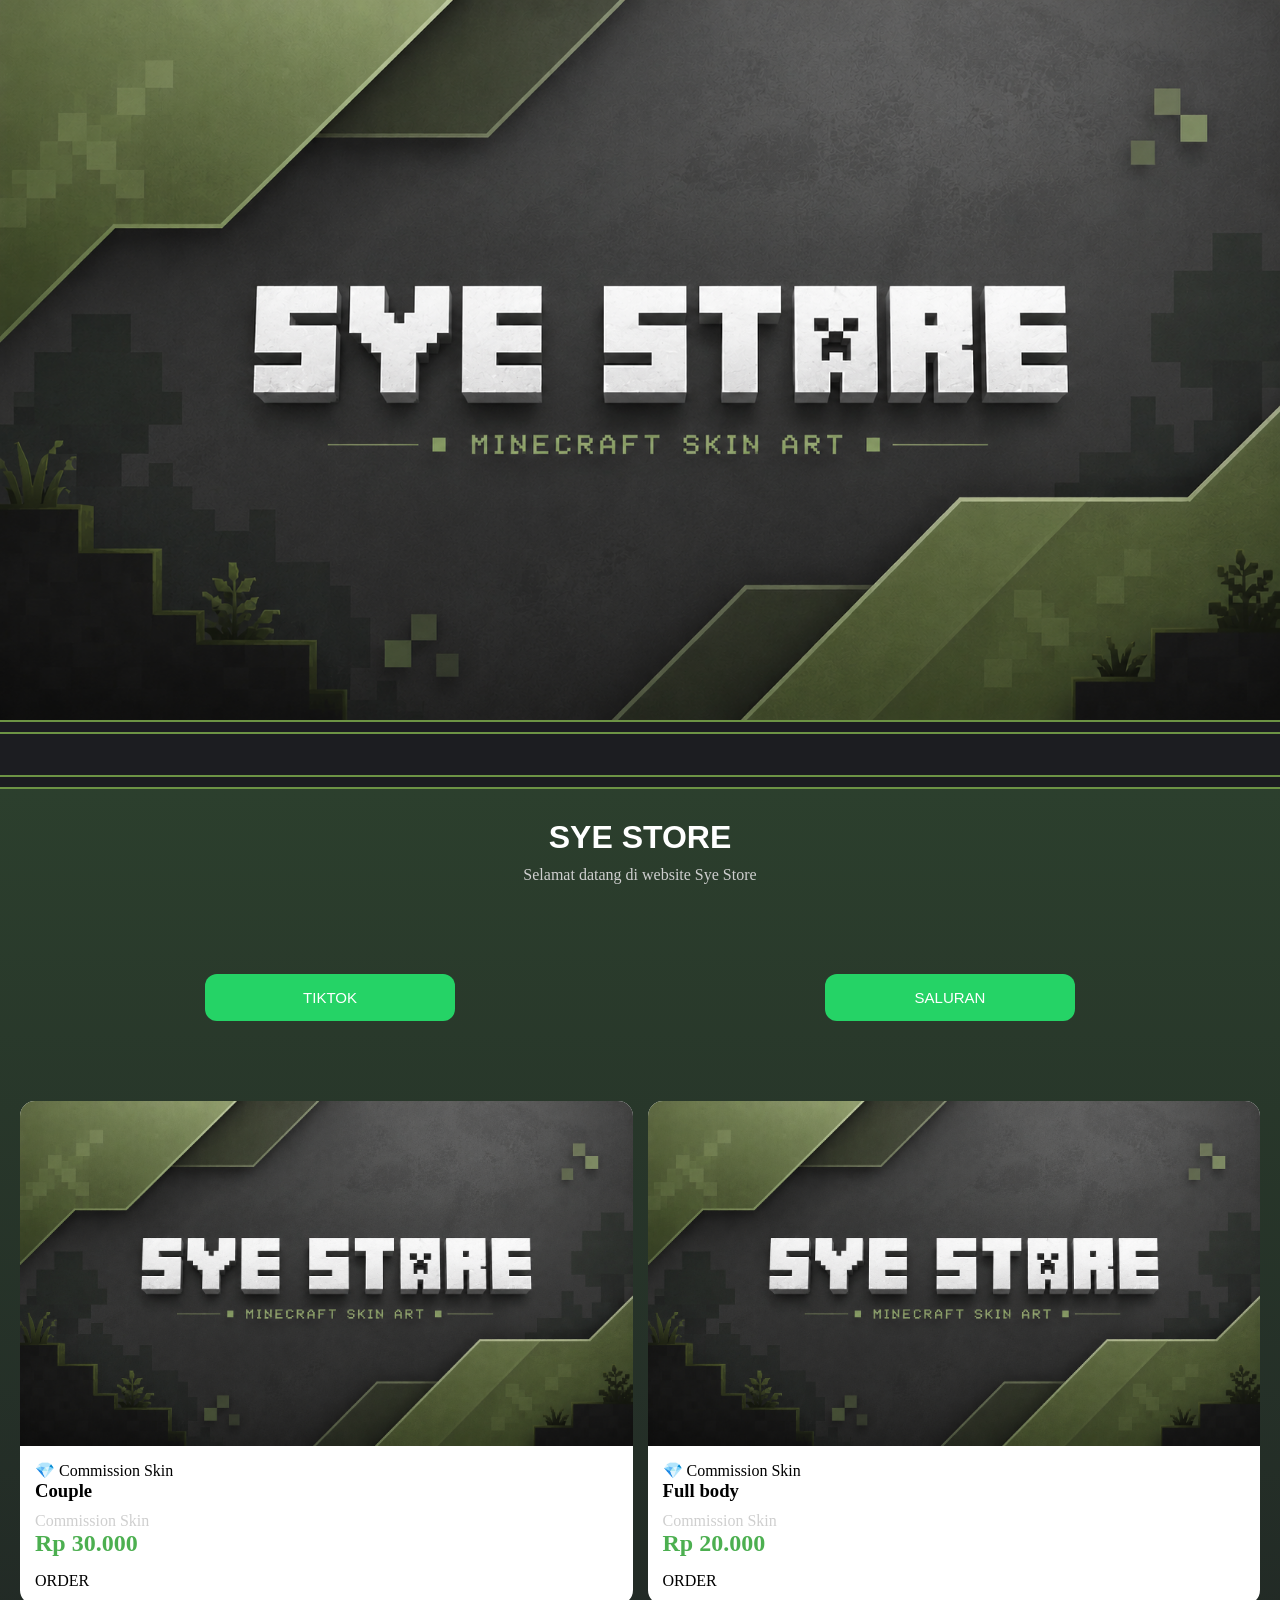
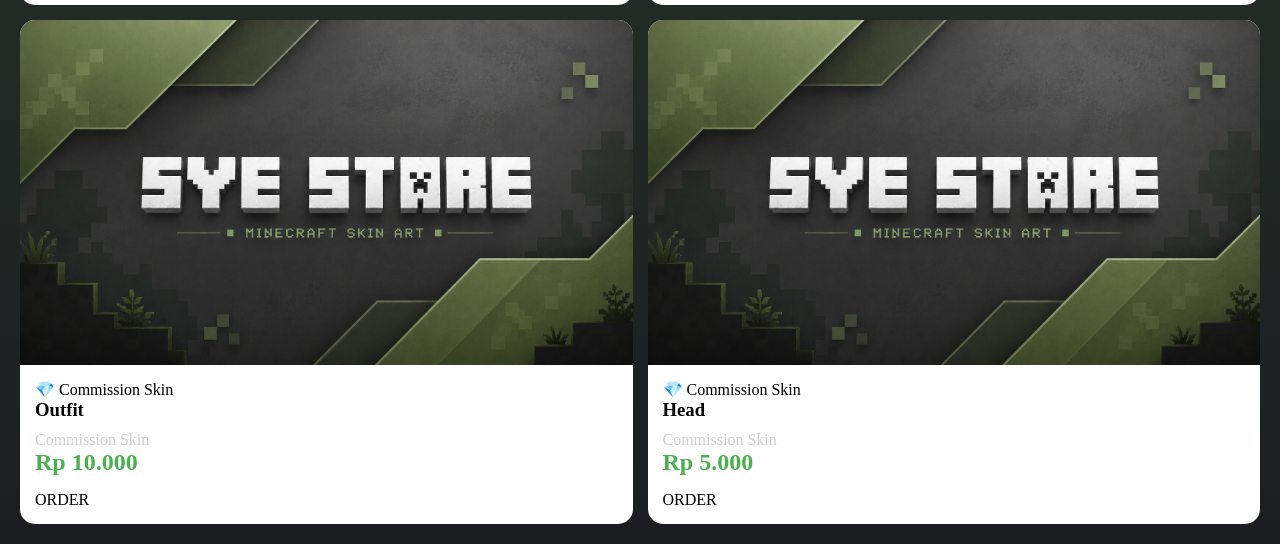
==== index.html @ 31f6d9e1 "Update index.html" ====
<!DOCTYPE html>
<html lang="id">
<head>
    <meta charset="UTF-8">
    <meta name="viewport" content="width=device-width, initial-scale=1.0">
    <title>Sye Store</title>
  <link rel="stylesheet" href="https://fonts.cdnfonts.com/css/minecraftia">
  <link rel="stylesheet" href="https://cdnjs.cloudflare.com/ajax/libs/font-awesome/6.7.2/css/all.min.css">
    <link rel="stylesheet" href="style.css">
</head>

<body>
<img src="banner.png" alt="Banner Sye Store" class="banner">
    <div class="marquee">
    <div class="marquee">
    <span>SYE STORE • MINECRAFT SKIN ART • OPEN ORDER • TERIMA KASIH SUDAH BERKUNJUNG </span>
    </div>
       
    </div>  
</div>

    <header>
        <h1>SYE STORE</h1>
        <p>Selamat datang di website Sye Store</p>
    </header>
   
    <div class="button-group">
    <a href="tiktok.com/@rew.id" class="saluran-btn">TIKTOK</a>
    <a href="https://whatsapp.com/channel/0029Vb8ksxm2ZjCfdJfJu93m" class="saluran-btn">SALURAN</a>
    </div>

    <main>
<div class="product-grid">

  <a href="https://wa.me/6285722552914?text=Halo%20Sye%20Store,%20saya%20ingin%20order%20skin%20couple" class="product-card">
    <img src="produk.png" alt="Couple">

    <div class="product-info">
      <span class="tag">💎 Commission Skin</span>

      <h3>Couple </h3>
      <p>Commission Skin</p>

      <div class="price">Rp 30.000</div>

      <div class="country">
        <span>ORDER</span>
      </div>
    </div>
  </a>

  <a href="https://wa.me/6285722552914?text=Halo%20Sye%20Store,%20saya%20ingin%20order%20skin%20full%20body" class="product-card">
    <img src="produk.png" alt="Full body">

    <div class="product-info">
      <span class="tag">💎 Commission Skin</span>

      <h3>Full body</h3>
      <p>Commission Skin</p>

      <div class="price">Rp 20.000</div>

      <div class="country">
        <span>ORDER</span></span>
      </div>
    </div>
  </a>
    <a href="https://wa.me/6285722552914?text=Halo%20Sye%20Store,%20saya%20ingin%20order%20skin%20outfit" class="product-card">
    <img src="produk.png" alt="Outfit">

    <div class="product-info">
      <span class="tag">💎 Commission Skin</span>

      <h3>Outfit </h3>
      <p>Commission Skin</p>

      <div class="price">Rp 10.000</div>

      <div class="country">
        <span>ORDER</span>
      </div>
    </div>
  </a>

  <a href="https://wa.me/6285722552914?text=Halo%20Sye%20Store,%20saya%20ingin%20order%20skin%20head" class="product-card">
    <img src="produk.png" alt="Head">

    <div class="product-info">
      <span class="tag">💎 Commission Skin</span>

      <h3>Head</h3>
      <p>Commission Skin</p>

      <div class="price">Rp 5.000</div>

      <div class="country">
        <span>ORDER</span></span>
      </div>
    </div>
    </a>

</div>
    </main>

    <script src="script.js"></script>

</body>
</html>
---- style.css ----
*{
    margin:0;
    padding:0;
    box-sizing:border-box;
}

body{
    margin: 0;
    padding: 0;
    background: linear-gradient(#355334, #1c1d21);
    color: white;
}

header{
    text-align: center;
    padding: 30px 20px;
}

h1{
    margin: 0;
    font-family: 'Minecraftia', sans-serif;
    font-size: 32px;
}

p{
    margin-top: 10px;
    color: #cfcfcf;
}
.banner{
    width:100%;
    height:auto;
    display:block;
}
.marquee{
    width:100%;
    overflow:hidden;
    border-top:2px solid #6d9445;
    border-bottom:2px solid #6d9445;
    background:#1c1d21;
    padding:10px 0;
    white-space:nowrap;
}

.marquee p{
    display:inline-block;
    color:white;
    font-family:'Minecraftia', sans-serif;
    animation:jalan 12s linear infinite;
}

.marquee{
    width:100%;
    overflow:hidden;
    white-space:nowrap;
    border-top:2px solid #6d9445;
    border-bottom:2px solid #6d9445;
    background:#1c1d21;
    padding:10px 0;
}

.marquee span{
    display:inline-block;
    padding-left:100%;
    font-family:'Minecraftia', sans-serif;
    font-size:18px;
    color:#fff;
    animation:runningText 10s linear infinite;
}

@keyframes runningText{
    from{
        transform:translateX(0);
    }
    to{
        transform:translateX(-200%);
    }
}
.saluran-btn{
    display:flex;
    justify-content:center;
    align-items:center;
    teks-align:center;
    gap:10px;

    width:250px;
    margin:30px auto;
    padding:15px;

    background:#25D366;
    color:white;
    text-decoration:none;
    font-family:'Minecraftia', sans-serif;
    font-size:15px;

    border-radius:12px;
    transition:.3s;

} 

.saluran-btn:hover{
    background:#1ebe5d;
    transform:scale(1.05);
}
.button-group{
    display:flex;
    justify-content:space-between;
    align-items:center;
    margin:30px 20px;
}
.product-grid{
    display:grid;
    grid-template-columns:repeat(2,1fr);
    gap:15px;
    padding:20px;
}

.product-card{
    background:#fff;
    border-radius:15px;
    overflow:hidden;
    text-decoration:none;
    color:#000;
}

.product-card img{
    width:100%;
    display:block;
}

.product-info{
    padding:15px;
}

.price{
    color:#4caf50;
    font-size:24px;
    font-weight:bold;
}

.country{
    display:flex;
    justify-content:space-between;
    margin-top:15px;
}
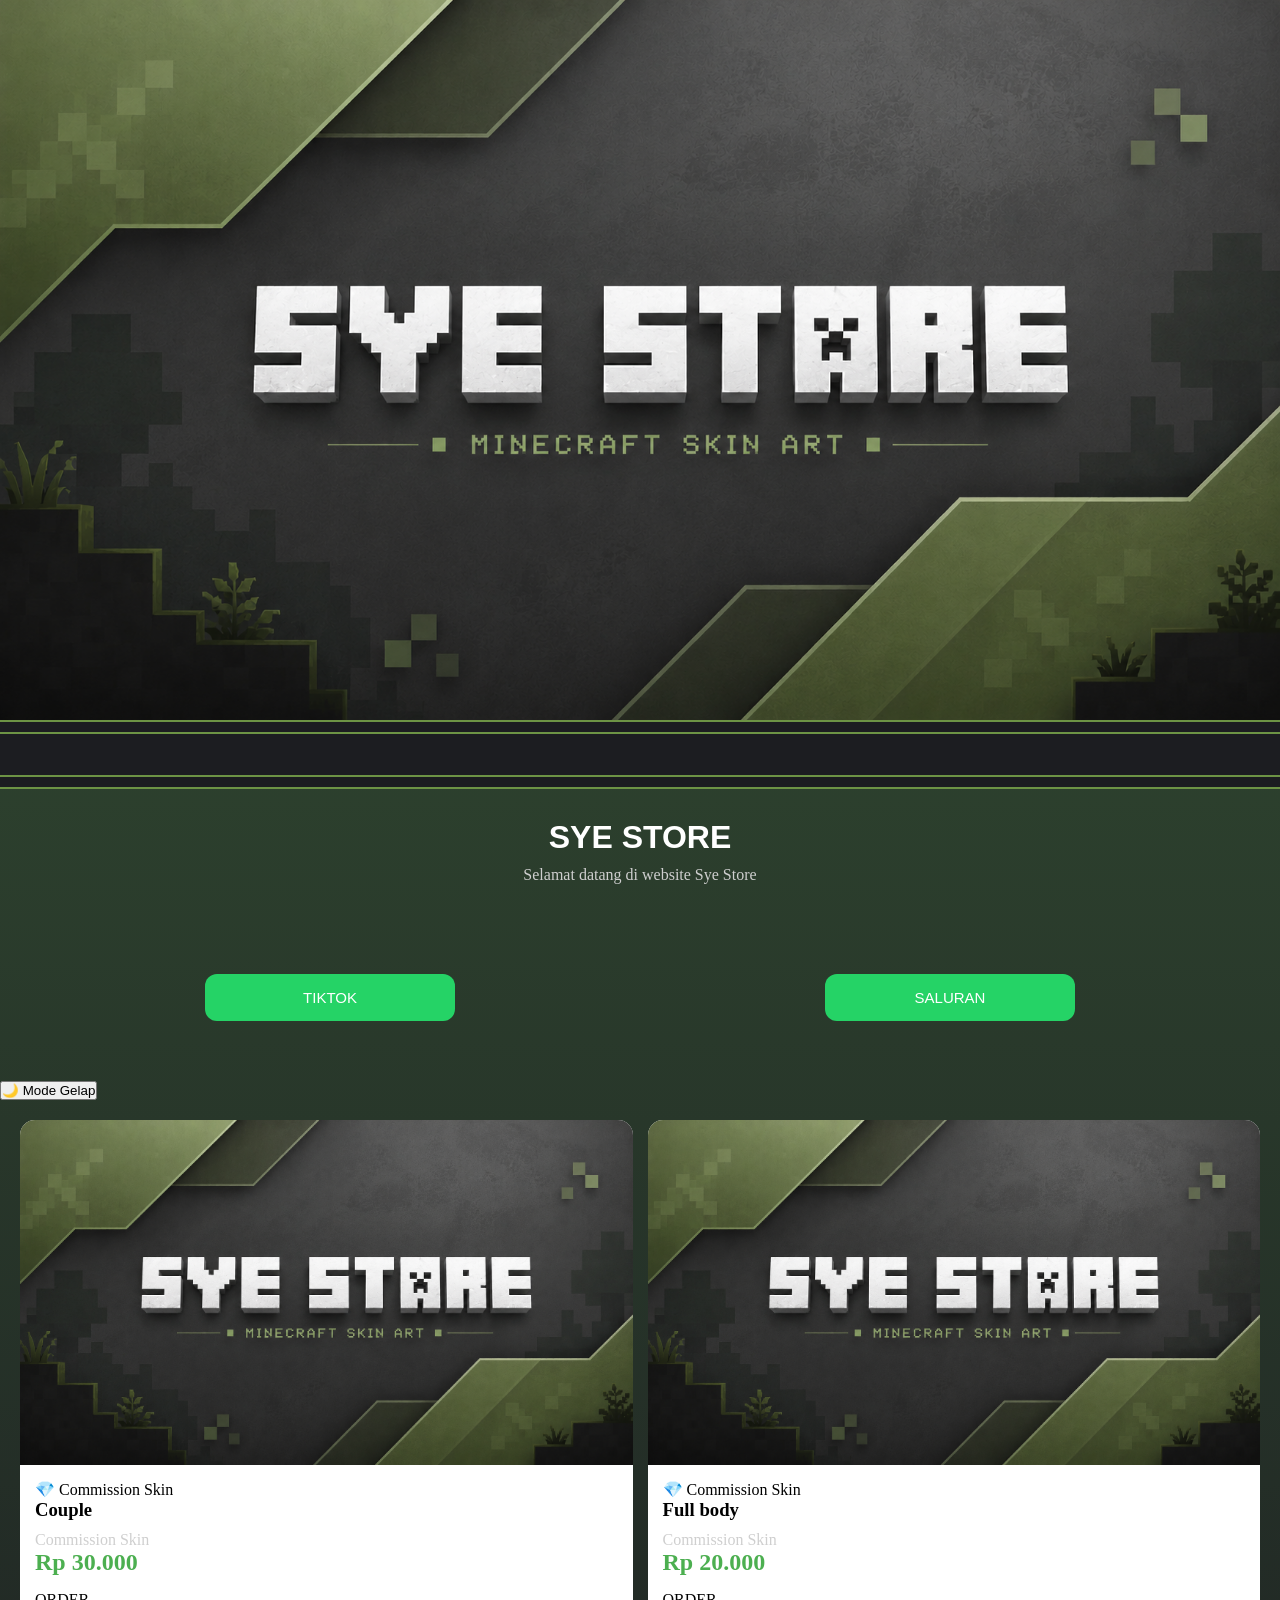
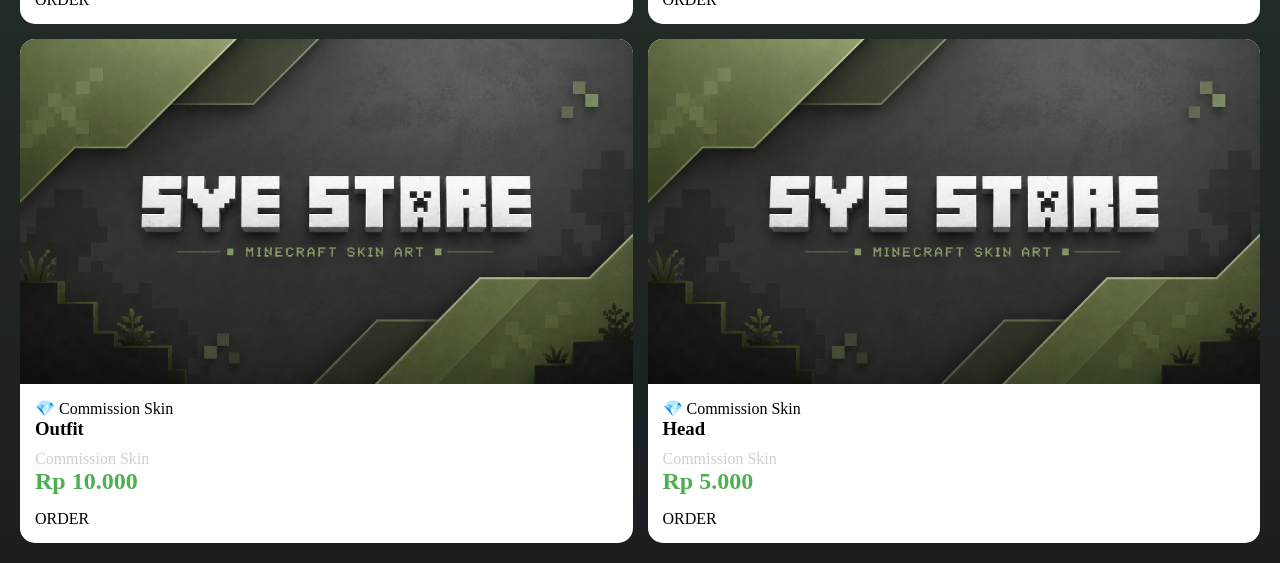
==== commit 07afe28b: "Update index.html" ====
--- a/index.html
+++ b/index.html
@@ -28,6 +28,7 @@
     <a href="tiktok.com/@rew.id" class="saluran-btn">TIKTOK</a>
     <a href="https://whatsapp.com/channel/0029Vb8ksxm2ZjCfdJfJu93m" class="saluran-btn">SALURAN</a>
     </div>
+    <button id="theme-toggle">🌙 Mode Gelap</button>
 
     <main>
 <div class="product-grid">
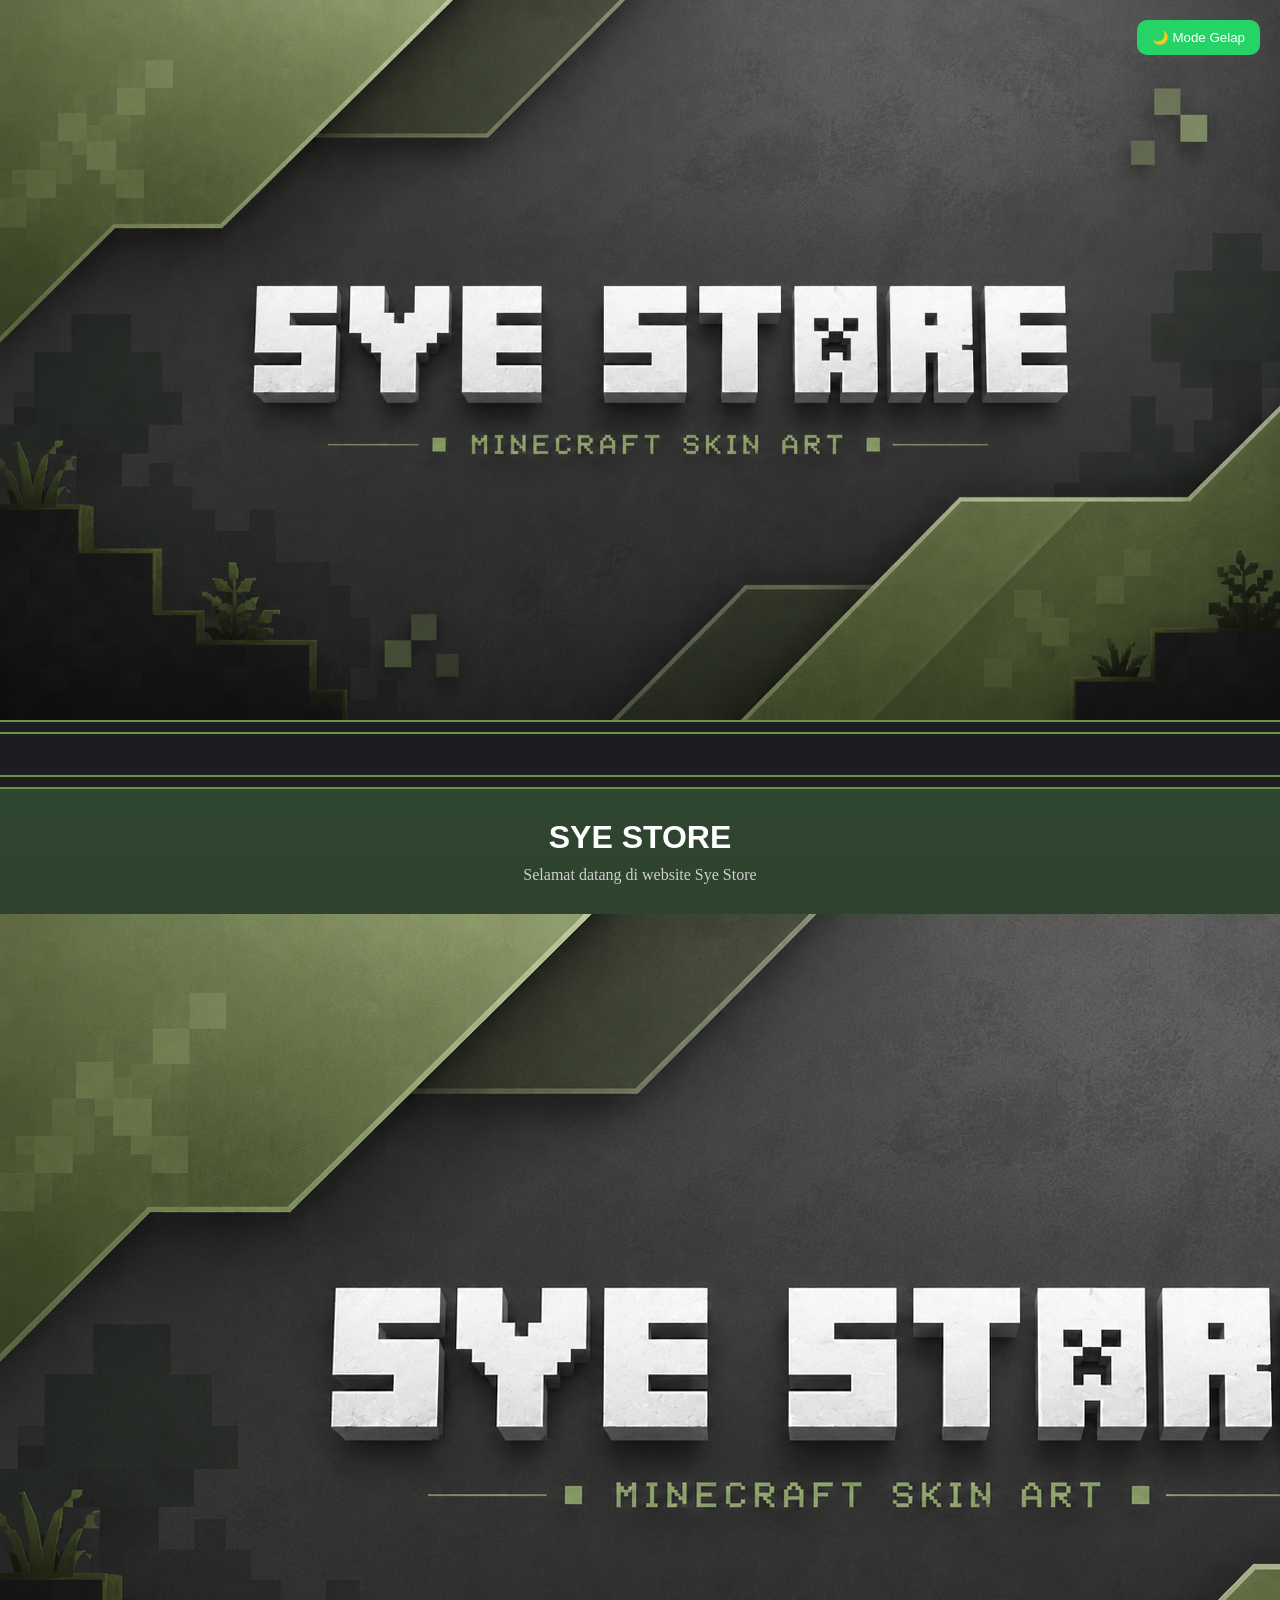
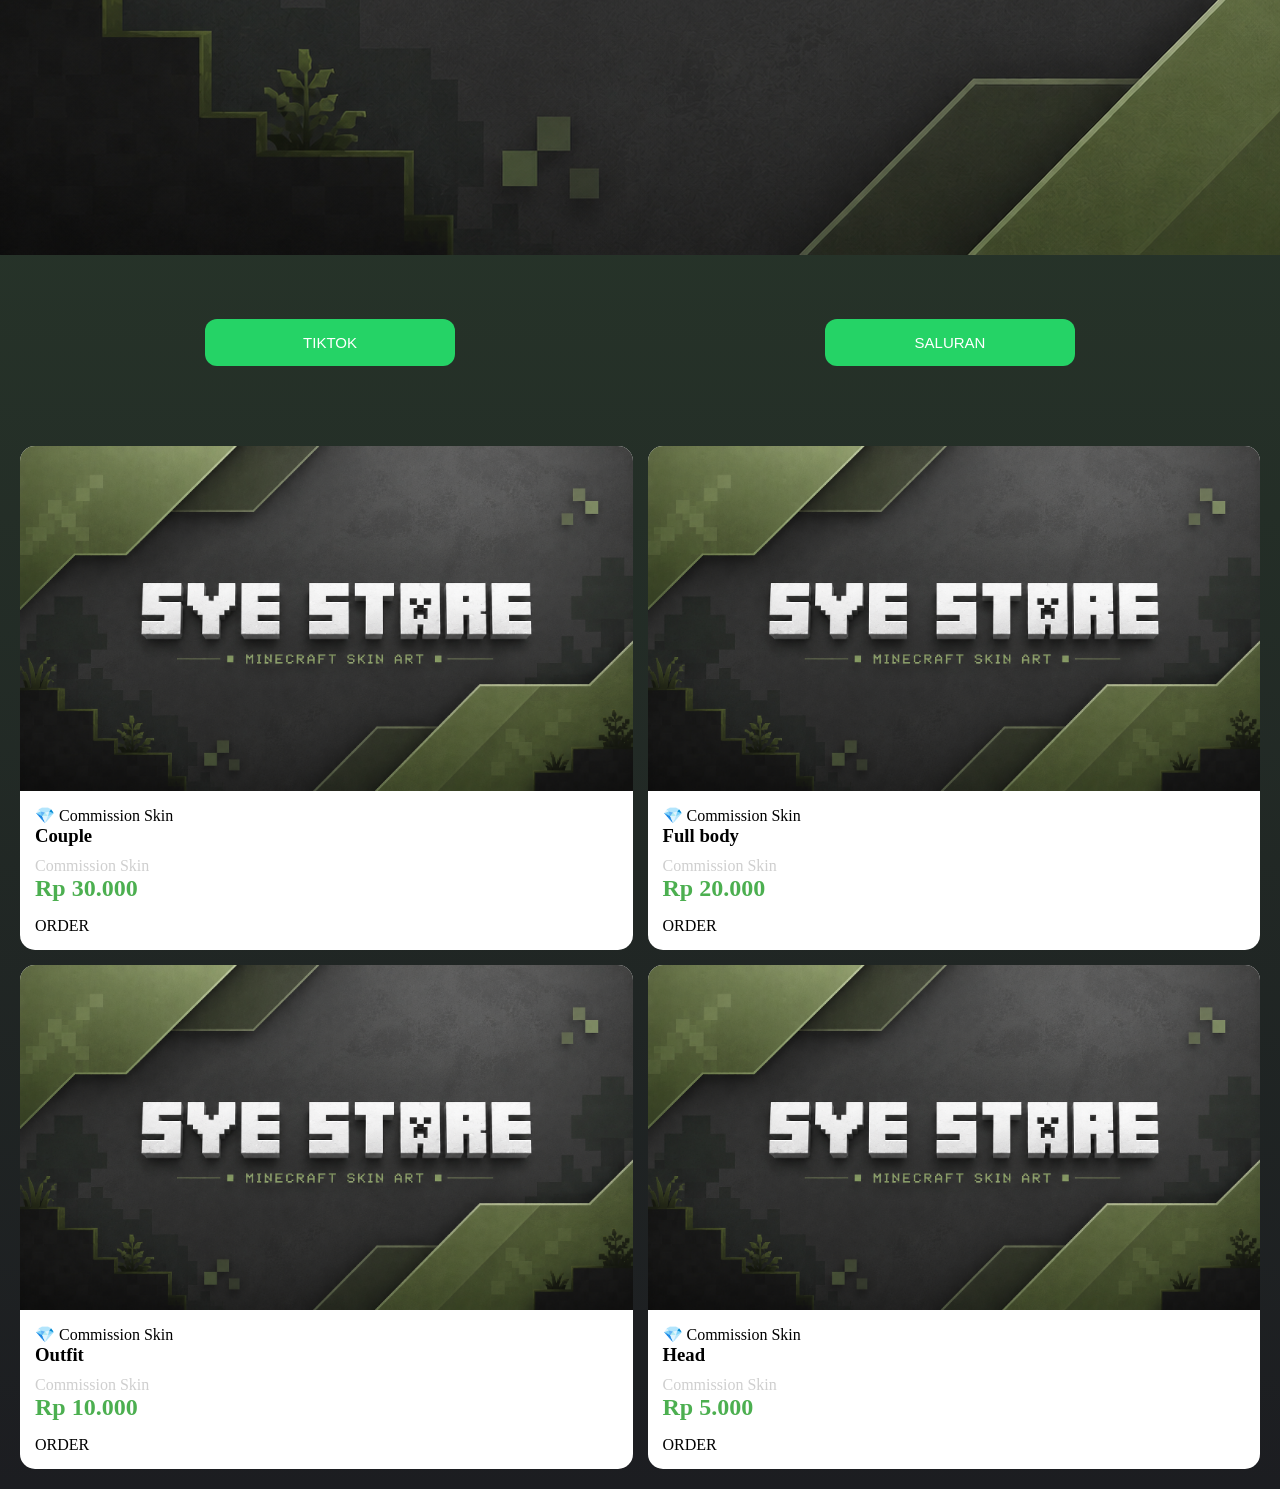
==== commit 5ebc522a: "Update index.html" ====
--- a/index.html
+++ b/index.html
@@ -23,6 +23,7 @@
         <h1>SYE STORE</h1>
         <p>Selamat datang di website Sye Store</p>
     </header>
+    <img src="profil.png" alt="Foto Profil" class="profile-img">
    
     <div class="button-group">
     <a href="tiktok.com/@rew.id" class="saluran-btn">TIKTOK</a>
--- a/style.css
+++ b/style.css
@@ -142,3 +142,28 @@
     justify-content:space-between;
     margin-top:15px;
 }
+#theme-toggle{
+    position:fixed;
+    top:20px;
+    right:20px;
+    padding:10px 15px;
+    border:none;
+    border-radius:10px;
+    background:#25D366;
+    color:white;
+    cursor:pointer;
+    z-index:999;
+}
+
+.light-mode{
+    background:#f5f5f5;
+    color:#222;
+}
+
+.light-mode .product-card{
+    background:white;
+}
+
+.light-mode header{
+    background:#f5f5f5;
+}
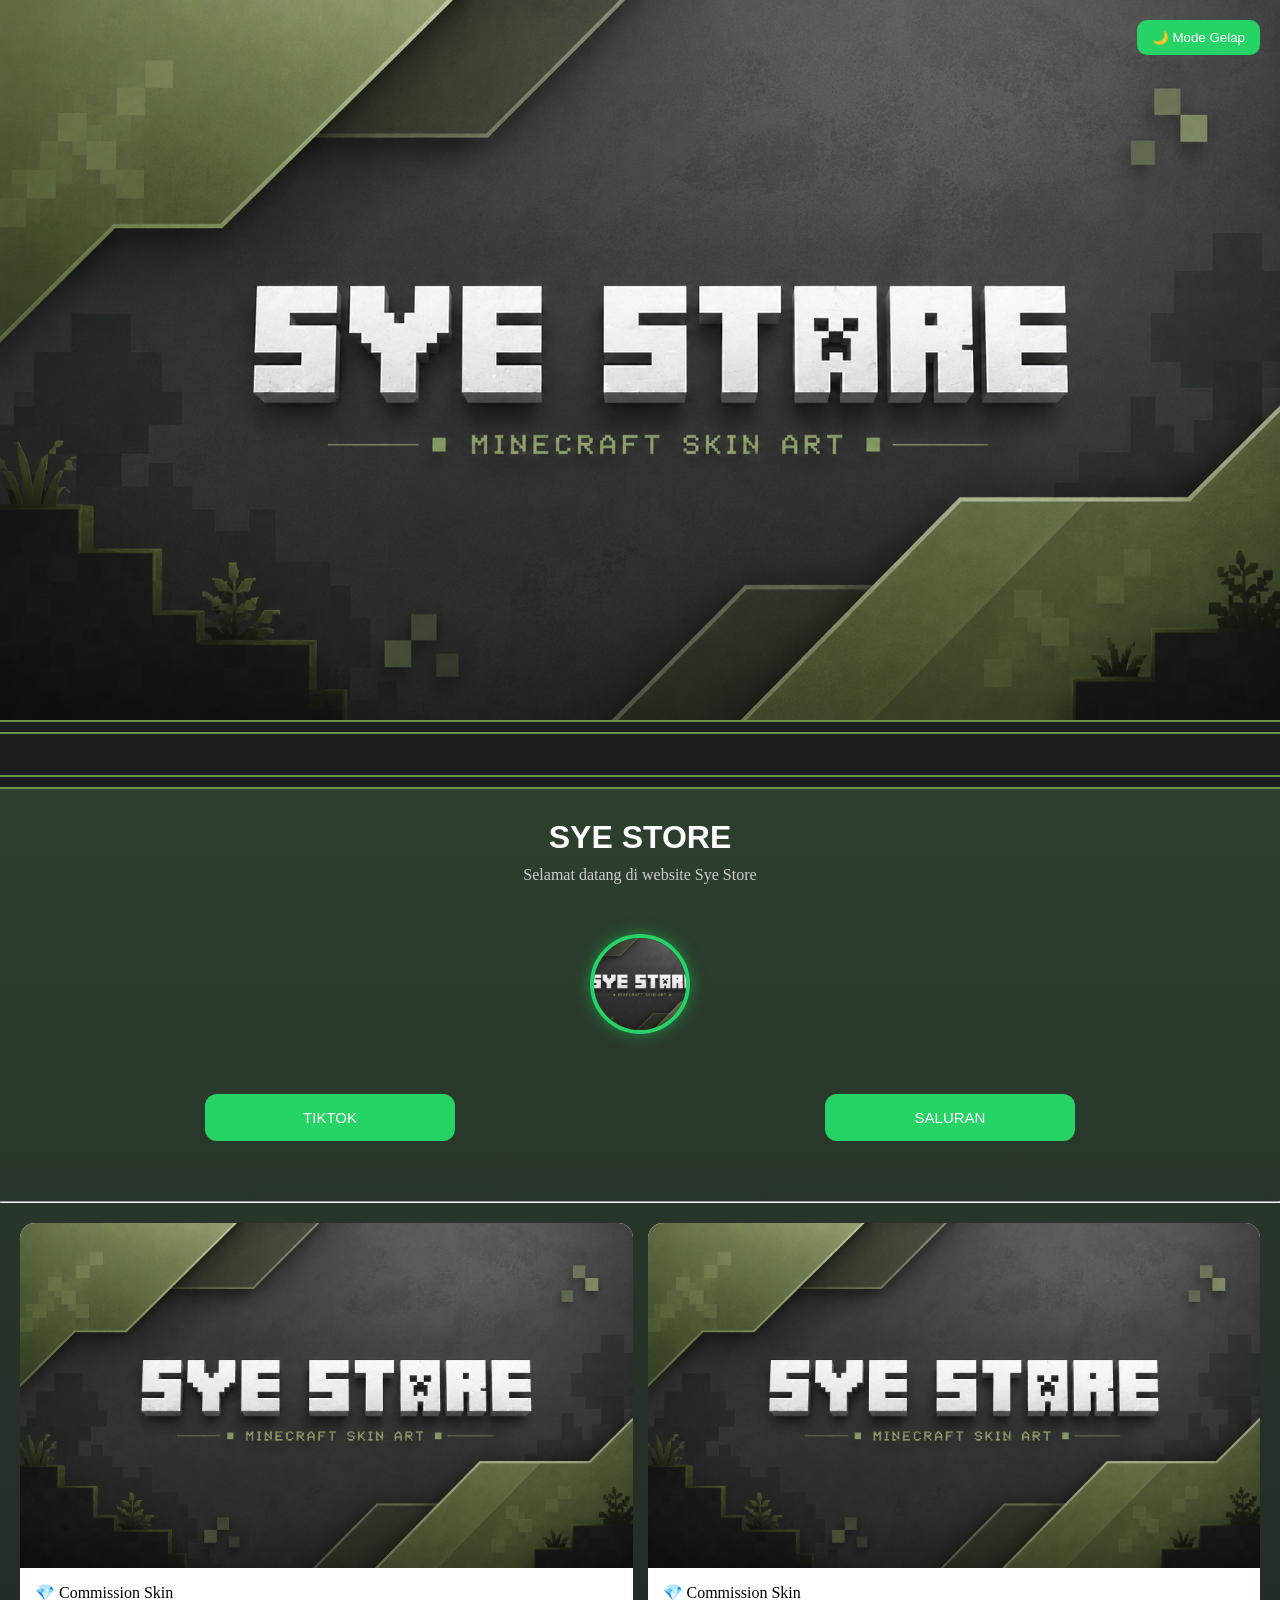
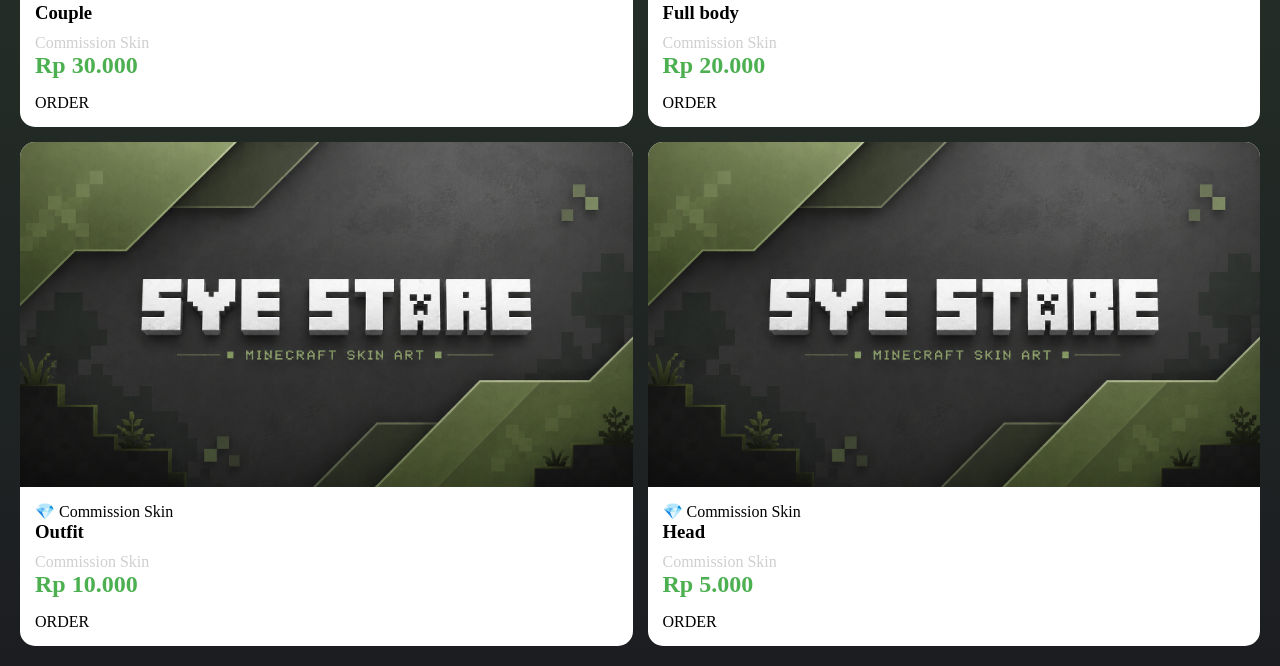
==== commit bf70093f: "Update index.html" ====
--- a/index.html
+++ b/index.html
@@ -29,6 +29,7 @@
     <a href="tiktok.com/@rew.id" class="saluran-btn">TIKTOK</a>
     <a href="https://whatsapp.com/channel/0029Vb8ksxm2ZjCfdJfJu93m" class="saluran-btn">SALURAN</a>
     </div>
+    <hr class="section-line">
     <button id="theme-toggle">🌙 Mode Gelap</button>
 
     <main>
--- a/style.css
+++ b/style.css
@@ -167,3 +167,13 @@
 .light-mode header{
     background:#f5f5f5;
 }
+.profile-img{
+    width:100px;
+    height:100px;
+    border-radius:50%;
+    object-fit:cover;
+    display:block;
+    margin:20px auto;
+    border:4px solid #25D366;
+    box-shadow:0 0 15px rgba(37,211,102,.5);
+}
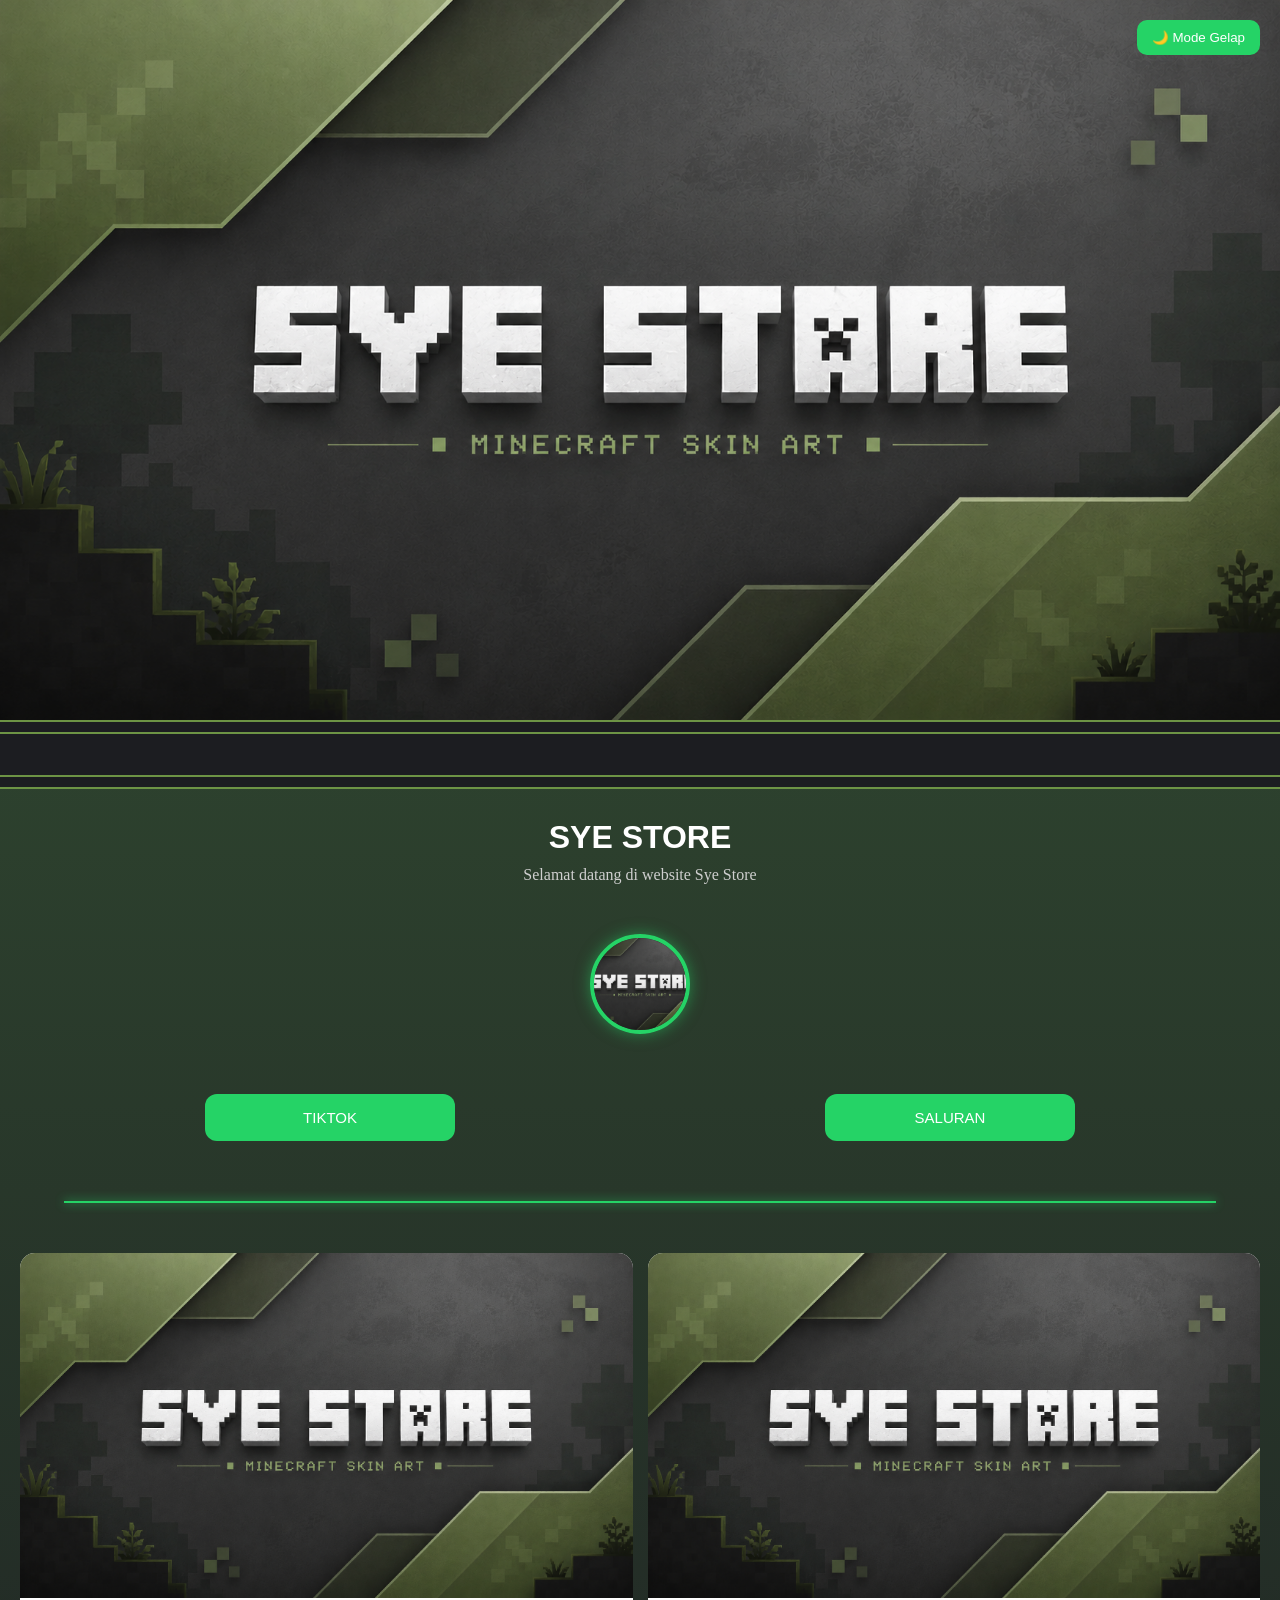
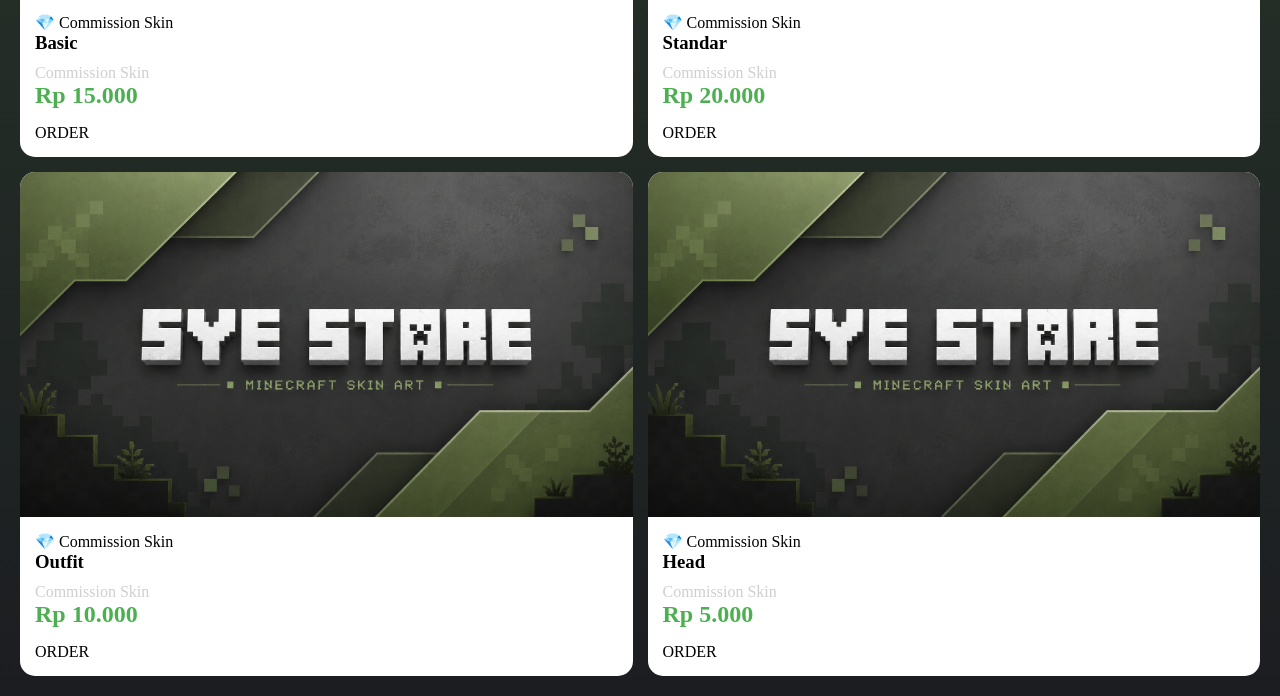
==== commit 0ceff374: "Update index.html" ====
--- a/index.html
+++ b/index.html
@@ -35,16 +35,16 @@
     <main>
 <div class="product-grid">
 
-  <a href="https://wa.me/6285722552914?text=Halo%20Sye%20Store,%20saya%20ingin%20order%20skin%20couple" class="product-card">
-    <img src="produk.png" alt="Couple">
+  <a href="https://wa.me/6285722552914?text=Halo%20Sye%20Store,%20saya%20ingin%20order%20skin%20basic" class="product-card">
+    <img src="produk.png" alt="Basic">
 
     <div class="product-info">
       <span class="tag">💎 Commission Skin</span>
 
-      <h3>Couple </h3>
+      <h3>Basic </h3>
       <p>Commission Skin</p>
 
-      <div class="price">Rp 30.000</div>
+      <div class="price">Rp 15.000</div>
 
       <div class="country">
         <span>ORDER</span>
@@ -52,13 +52,13 @@
     </div>
   </a>
 
-  <a href="https://wa.me/6285722552914?text=Halo%20Sye%20Store,%20saya%20ingin%20order%20skin%20full%20body" class="product-card">
-    <img src="produk.png" alt="Full body">
+  <a href="https://wa.me/6285722552914?text=Halo%20Sye%20Store,%20saya%20ingin%20order%20skin%20standar" class="product-card">
+    <img src="produk.png" alt="Standar">
 
     <div class="product-info">
       <span class="tag">💎 Commission Skin</span>
 
-      <h3>Full body</h3>
+      <h3>Standar</h3>
       <p>Commission Skin</p>
 
       <div class="price">Rp 20.000</div>
--- a/style.css
+++ b/style.css
@@ -177,3 +177,11 @@
     border:4px solid #25D366;
     box-shadow:0 0 15px rgba(37,211,102,.5);
 }
+.section-line{
+    width:90%;
+    height:2px;
+    border:none;
+    background:#25D366;
+    margin:30px auto;
+    box-shadow:0 0 10px #25D366;
+}
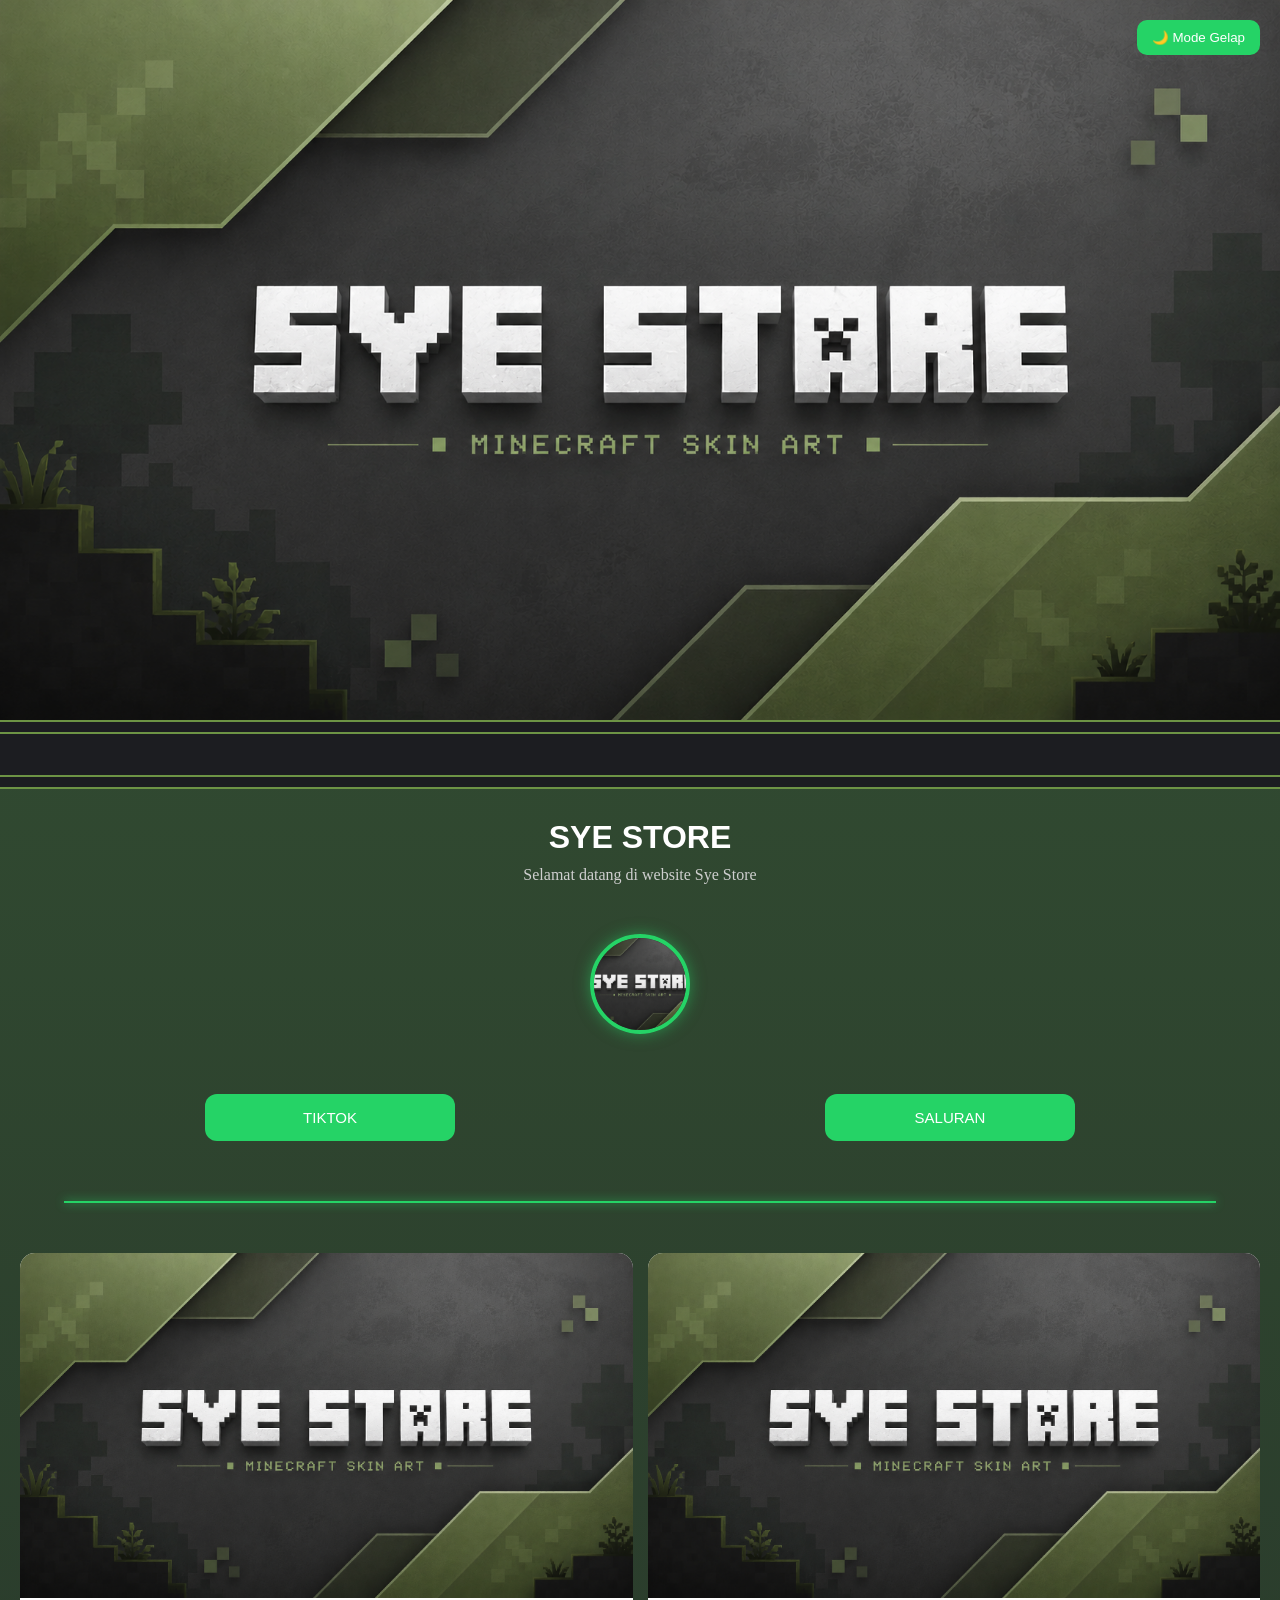
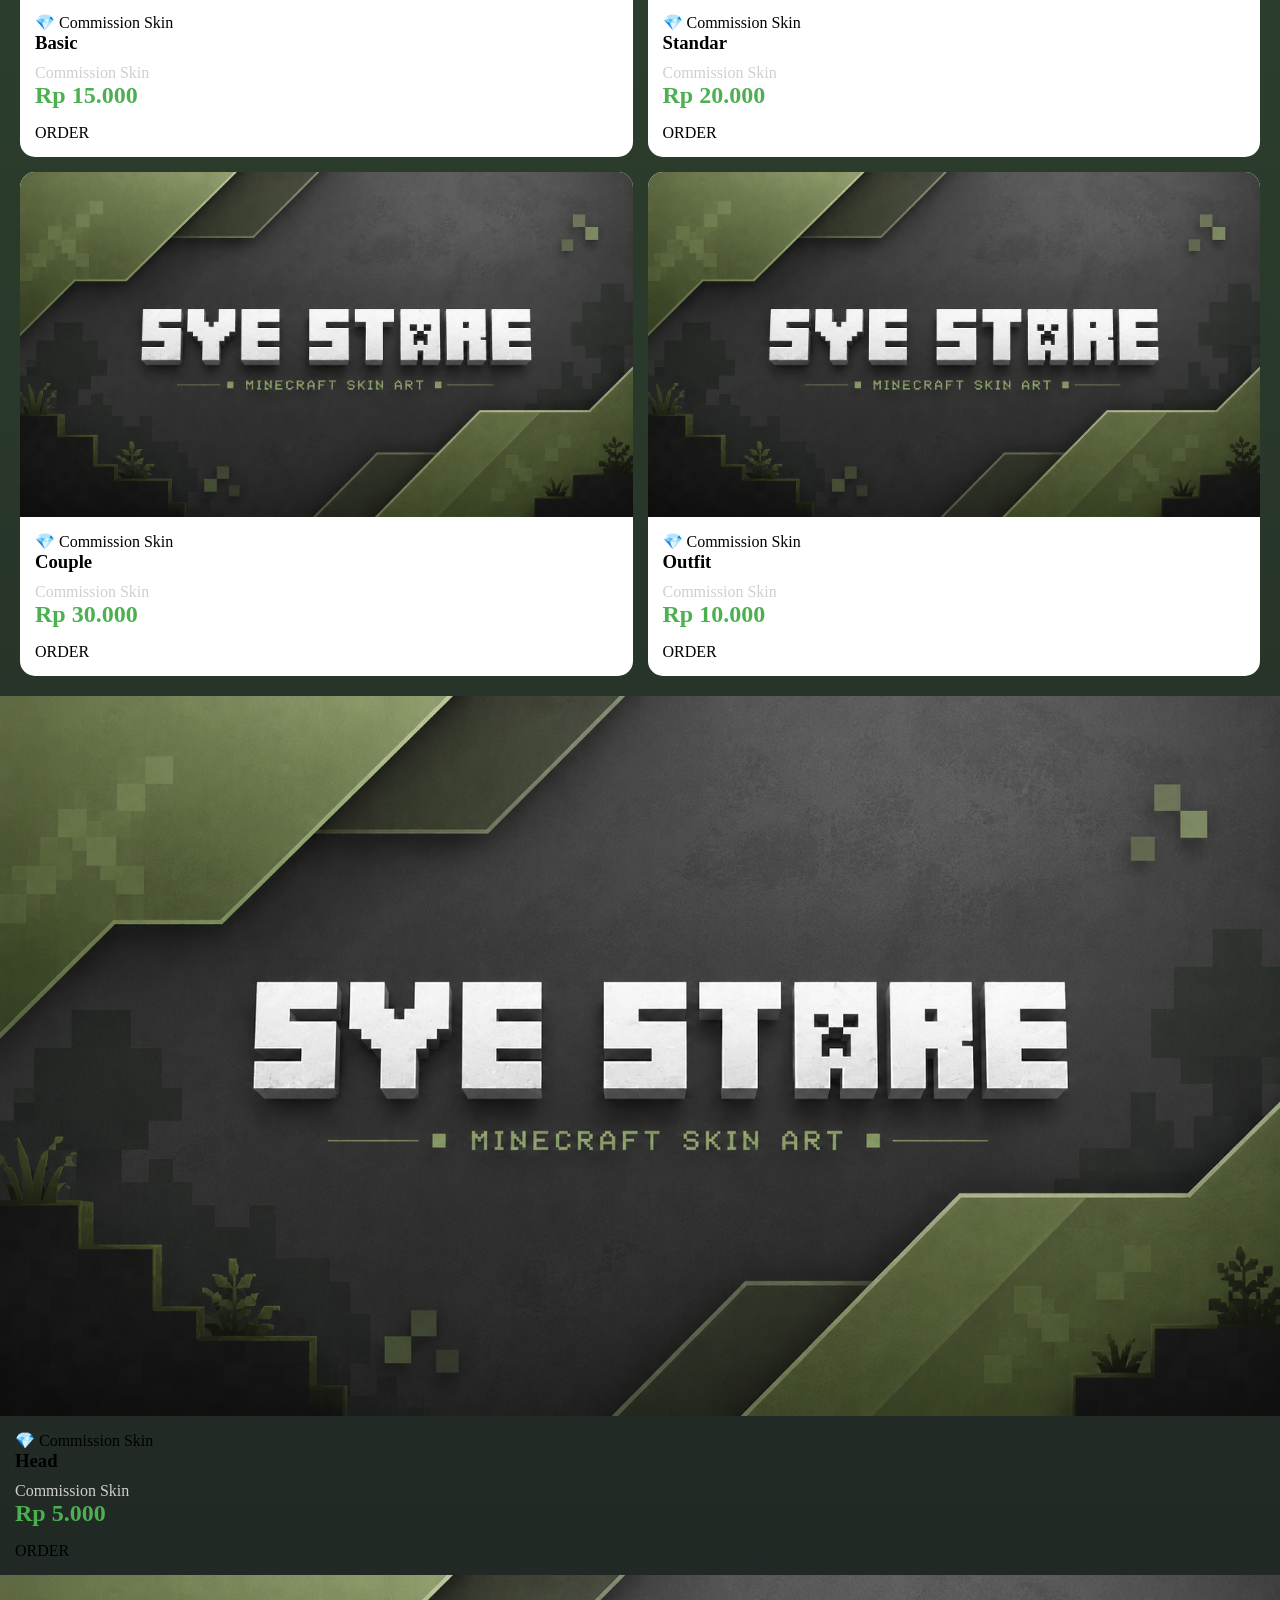
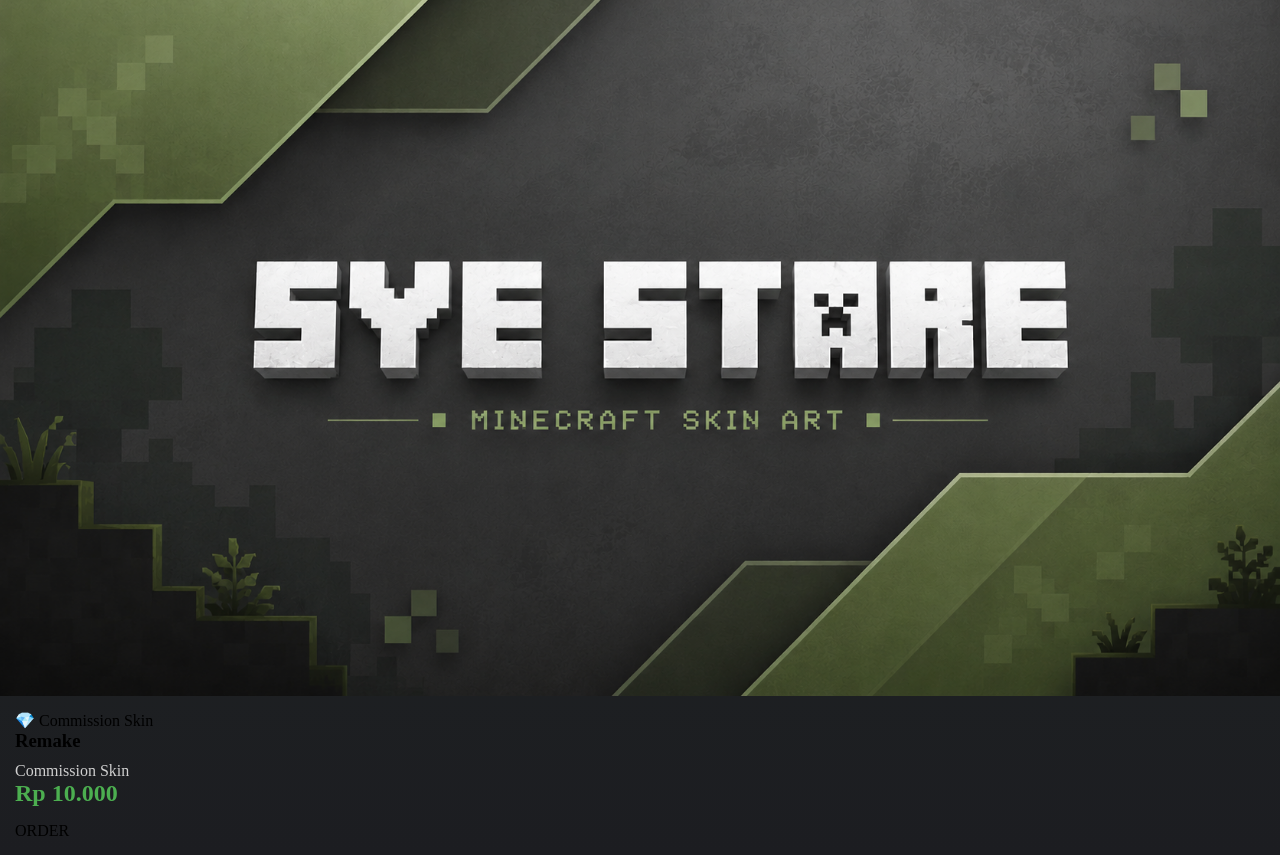
==== commit 1ea22823: "Update index.html" ====
--- a/index.html
+++ b/index.html
@@ -68,7 +68,24 @@
       </div>
     </div>
   </a>
-    <a href="https://wa.me/6285722552914?text=Halo%20Sye%20Store,%20saya%20ingin%20order%20skin%20outfit" class="product-card">
+    <a href="https://wa.me/6285722552914?text=Halo%20Sye%20Store,%20saya%20ingin%20order%20skin%20couple" class="product-card">
+    <img src="produk.png" alt="Couple">
+
+    <div class="product-info">
+      <span class="tag">💎 Commission Skin</span>
+
+      <h3>Couple </h3>
+      <p>Commission Skin</p>
+
+      <div class="price">Rp 30.000</div>
+
+      <div class="country">
+        <span>ORDER</span>
+      </div>
+    </div>
+  </a>
+
+  <a href="https://wa.me/6285722552914?text=Halo%20Sye%20Store,%20saya%20ingin%20order%20skin%20outfit" class="product-card">
     <img src="produk.png" alt="Outfit">
 
     <div class="product-info">
@@ -80,12 +97,12 @@
       <div class="price">Rp 10.000</div>
 
       <div class="country">
-        <span>ORDER</span>
+        <span>ORDER</span></span>
       </div>
     </div>
-  </a>
-
-  <a href="https://wa.me/6285722552914?text=Halo%20Sye%20Store,%20saya%20ingin%20order%20skin%20head" class="product-card">
+    </a>
+</div>
+        <a href="https://wa.me/6285722552914?text=Halo%20Sye%20Store,%20saya%20ingin%20order%20skin%20head" class="product-card">
     <img src="produk.png" alt="Head">
 
     <div class="product-info">
@@ -101,8 +118,25 @@
       </div>
     </div>
     </a>
+  </div>
+        <a href="https://wa.me/6285722552914?text=Halo%20Sye%20Store,%20saya%20ingin%20order%20remake" class="product-card">
+    <img src="produk.png" alt="Remake">
 
-</div>
+    <div class="product-info">
+      <span class="tag">💎 Commission Skin</span>
+
+      <h3>Remake</h3>
+      <p>Commission Skin</p>
+
+      <div class="price">Rp 10.000</div>
+
+      <div class="country">
+        <span>ORDER</span></span>
+      </div>
+    </div>
+    </a>
+
+    </div>
     </main>
 
     <script src="script.js"></script>
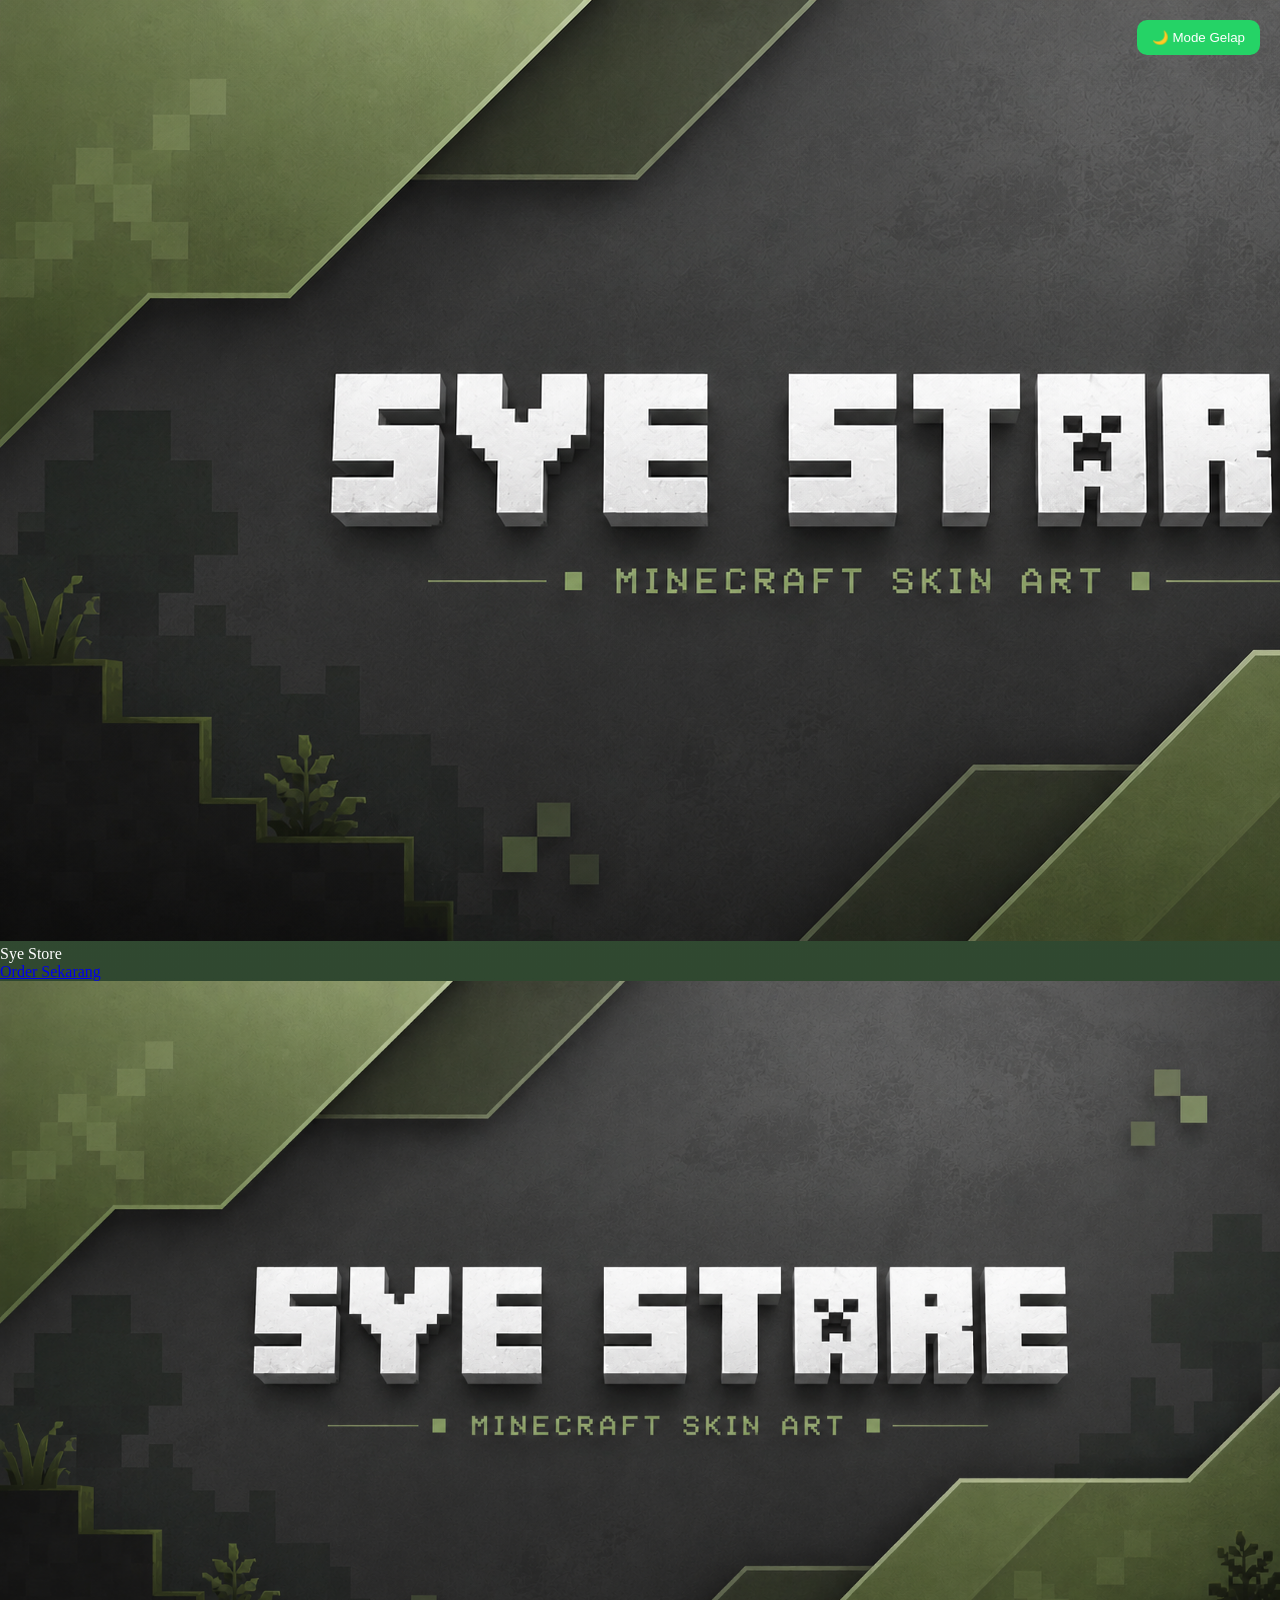
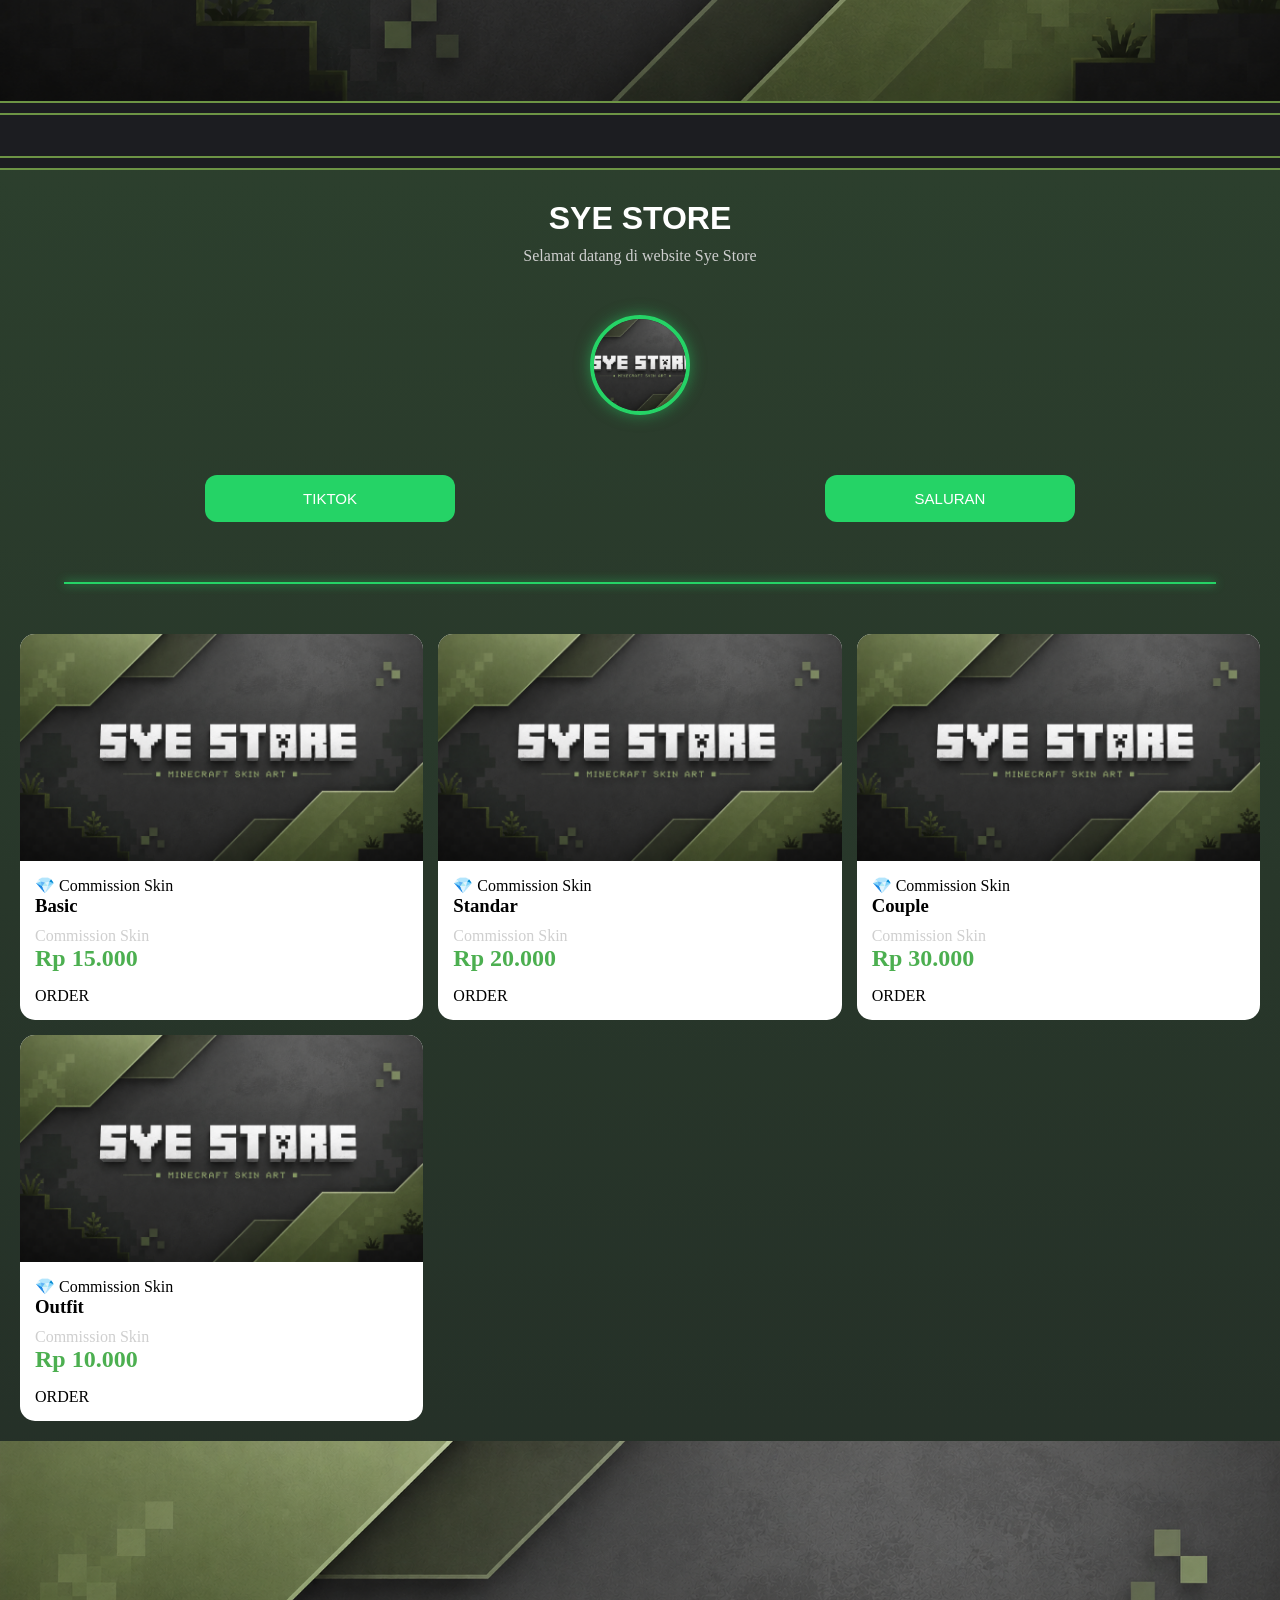
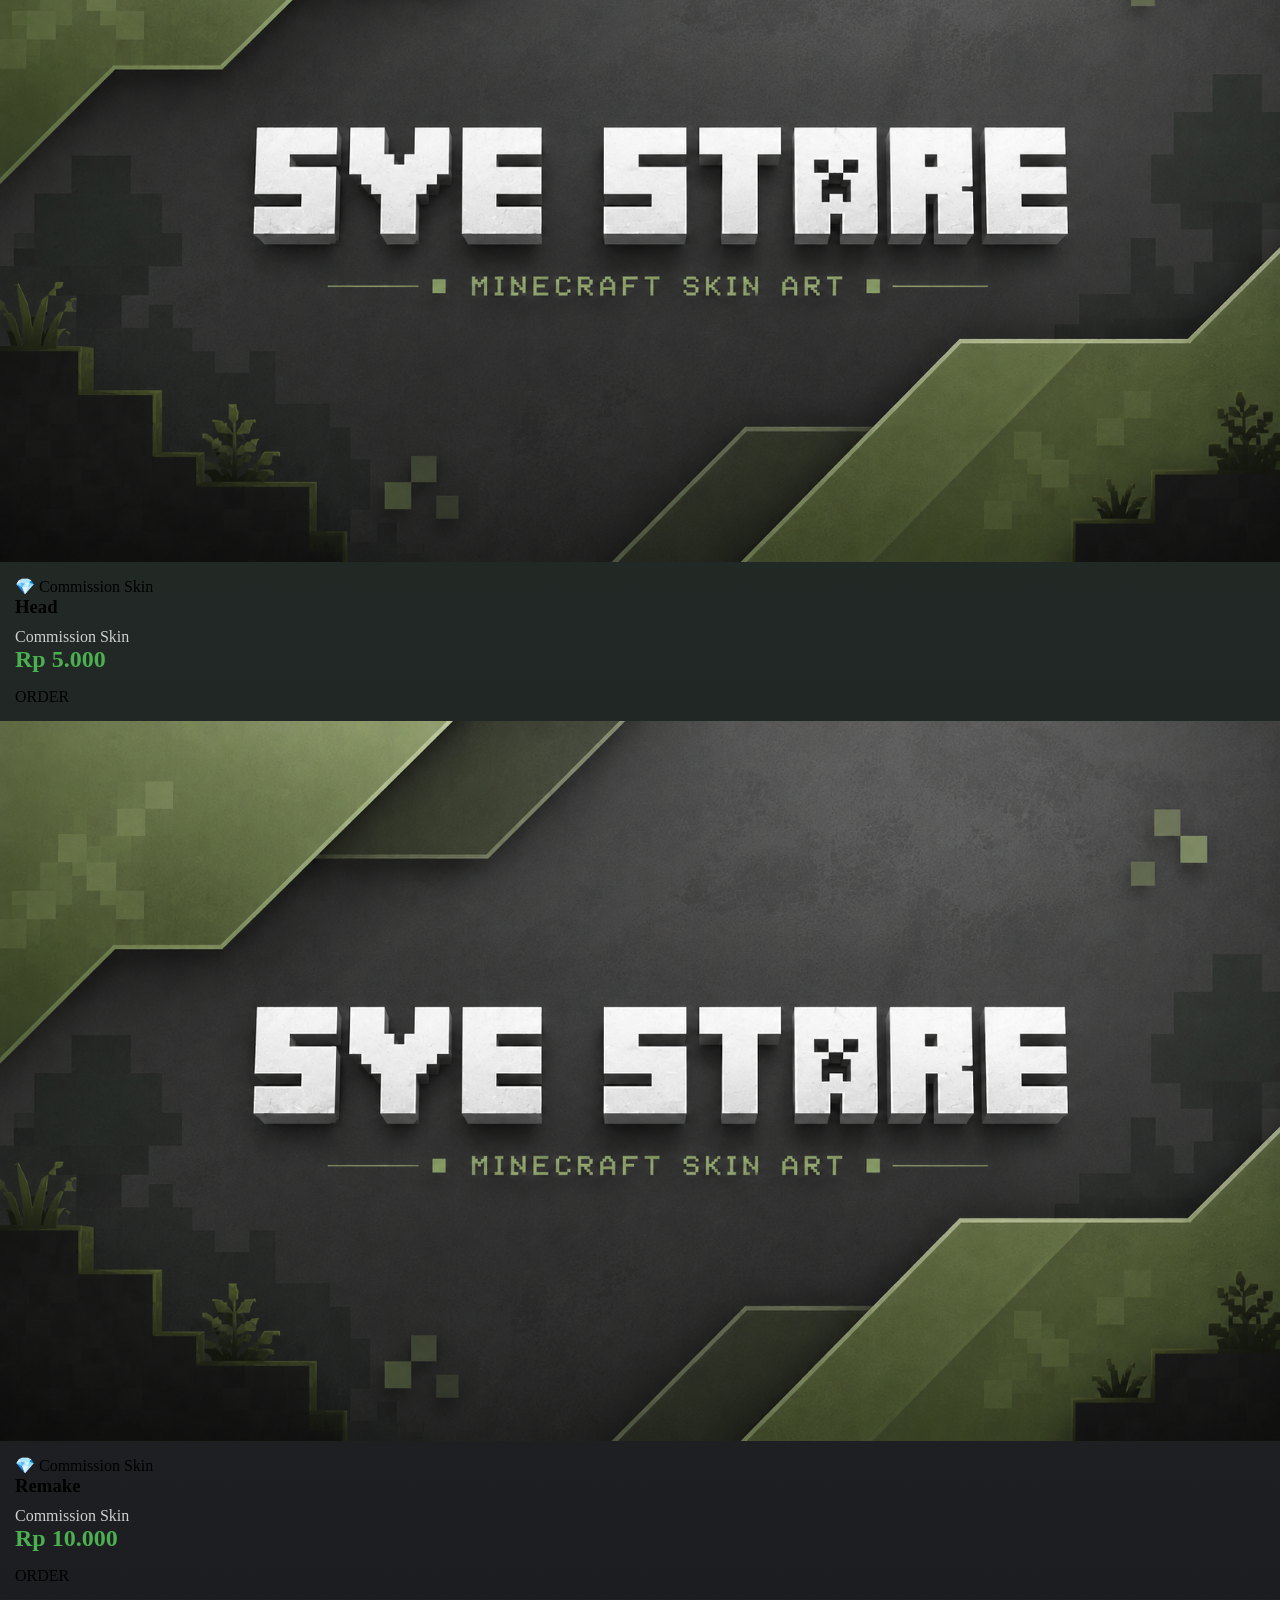
==== commit d8e3cc03: "Update index.html" ====
--- a/index.html
+++ b/index.html
@@ -10,6 +10,17 @@
 </head>
 
 <body>
+    <div class="top-bar">
+    <div class="store-profile">
+        <img src="profil.png" alt="Sye Store">
+        <span>Sye Store</span>
+    </div>
+
+    <a href="https://wa.me/6285722552914?text=Halo%20Sye%20Store,%20saya%20ingin%20order"
+       class="order-btn">
+        Order Sekarang
+    </a>
+    </div>
 <img src="banner.png" alt="Banner Sye Store" class="banner">
     <div class="marquee">
     <div class="marquee">
--- a/style.css
+++ b/style.css
@@ -109,7 +109,7 @@
 }
 .product-grid{
     display:grid;
-    grid-template-columns:repeat(2,1fr);
+    grid-template-columns:repeat(3,1fr);
     gap:15px;
     padding:20px;
 }
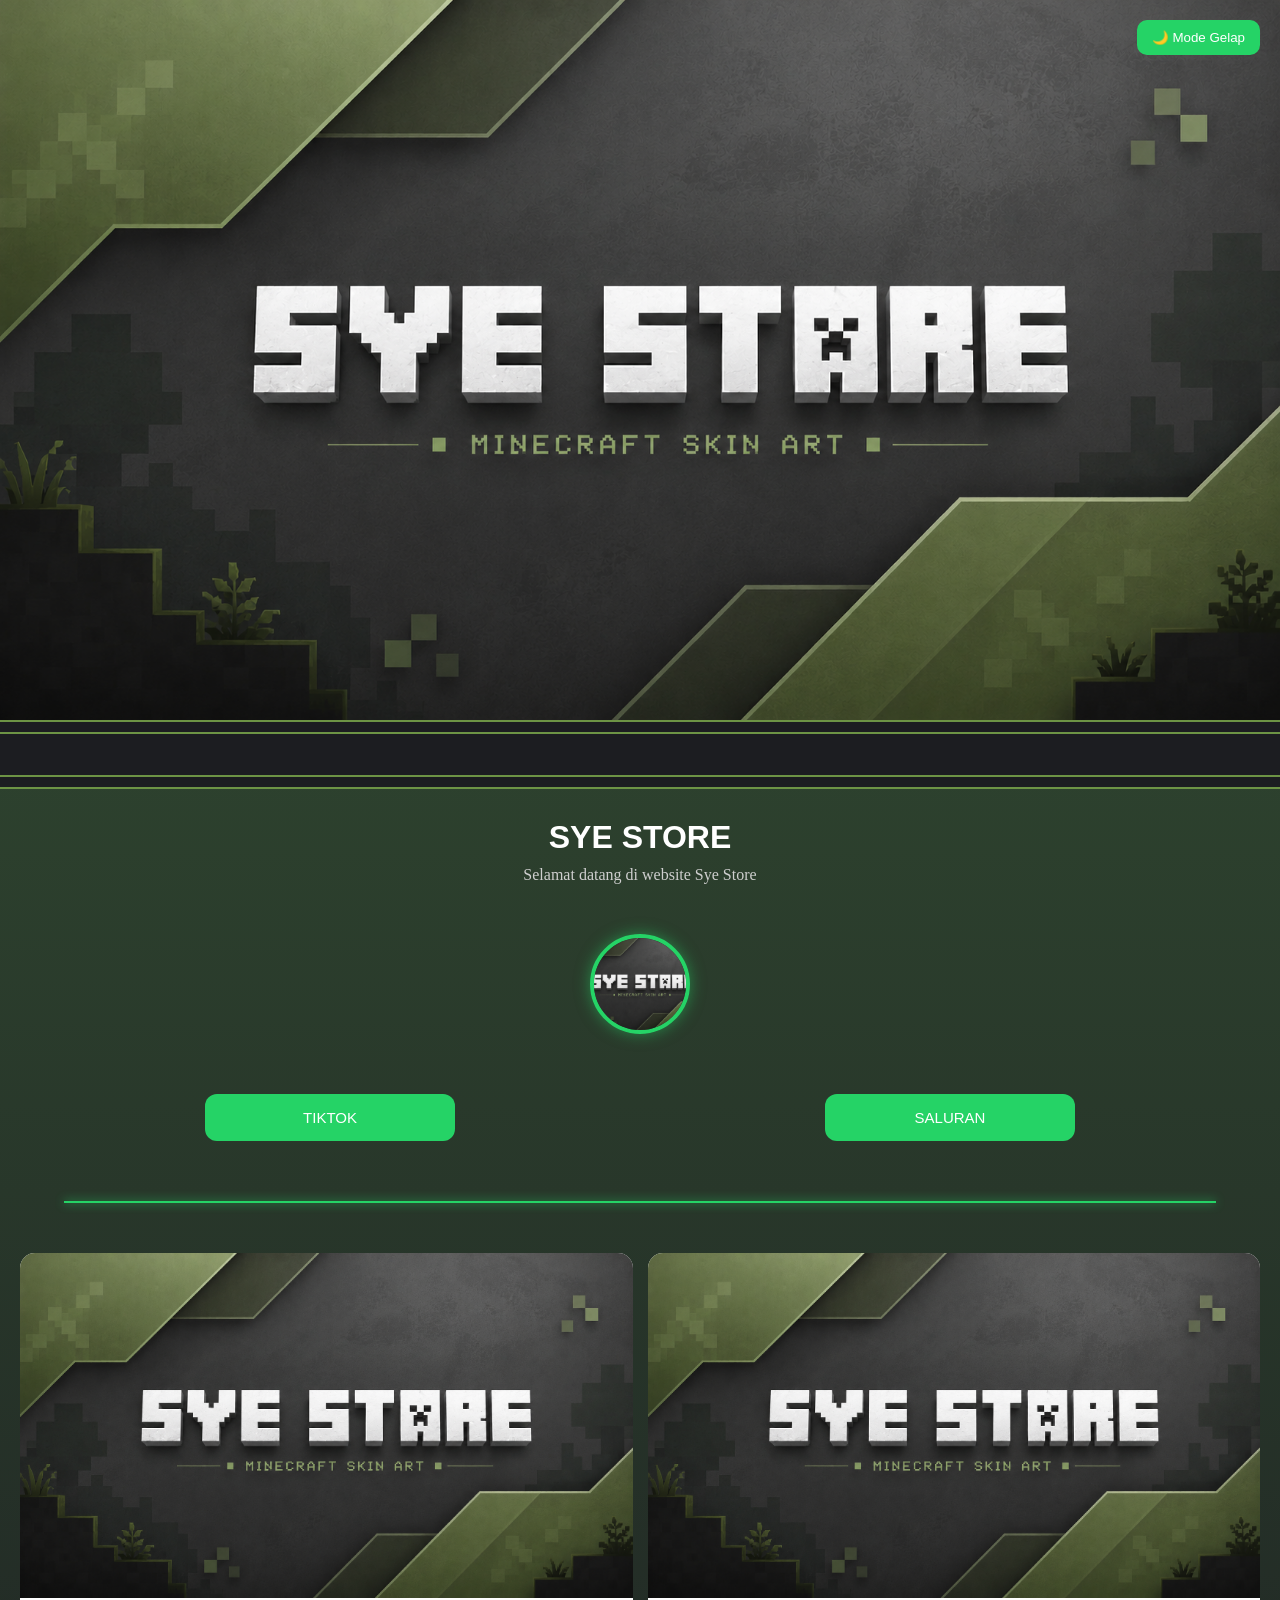
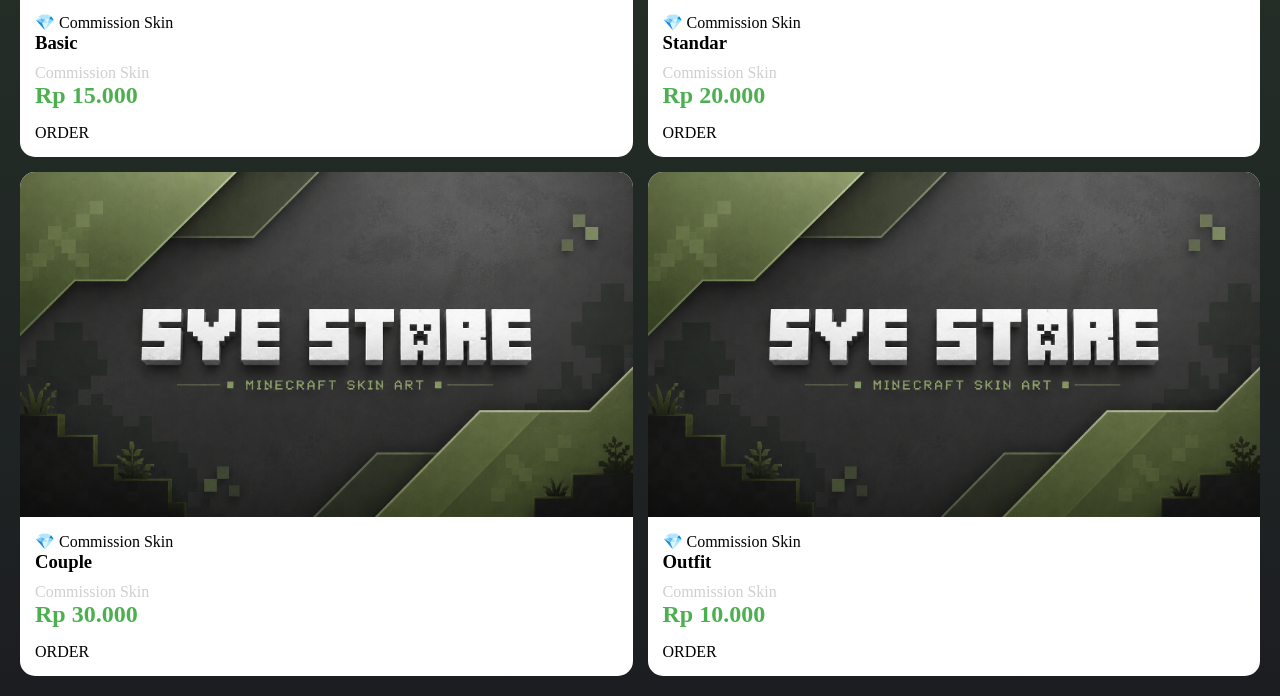
==== commit c133220c: "Update index.html" ====
--- a/index.html
+++ b/index.html
@@ -10,16 +10,6 @@
 </head>
 
 <body>
-    <div class="top-bar">
-    <div class="store-profile">
-        <img src="profil.png" alt="Sye Store">
-        <span>Sye Store</span>
-    </div>
-
-    <a href="https://wa.me/6285722552914?text=Halo%20Sye%20Store,%20saya%20ingin%20order"
-       class="order-btn">
-        Order Sekarang
-    </a>
     </div>
 <img src="banner.png" alt="Banner Sye Store" class="banner">
     <div class="marquee">
@@ -46,7 +36,7 @@
     <main>
 <div class="product-grid">
 
-  <a href="https://wa.me/6285722552914?text=Halo%20Sye%20Store,%20saya%20ingin%20order%20skin%20basic" class="product-card">
+  <a href="https://wa.me/6285722552914?text=Halo%20Sye%20Store,%20saya%20ingin%20order%20commission%20skin%20-%20basic%20(15.000)" class="product-card">
     <img src="produk.png" alt="Basic">
 
     <div class="product-info">
@@ -63,7 +53,7 @@
     </div>
   </a>
 
-  <a href="https://wa.me/6285722552914?text=Halo%20Sye%20Store,%20saya%20ingin%20order%20skin%20standar" class="product-card">
+  <a href="https://wa.me/6285722552914?text=Halo%20Sye%20Store,%20saya%20ingin%20order%20commission%20skin%20-%20standar%20(20.000)" class="product-card">
     <img src="produk.png" alt="Standar">
 
     <div class="product-info">
@@ -79,7 +69,7 @@
       </div>
     </div>
   </a>
-    <a href="https://wa.me/6285722552914?text=Halo%20Sye%20Store,%20saya%20ingin%20order%20skin%20couple" class="product-card">
+    <a href="https://wa.me/6285722552914?text=Halo%20Sye%20Store,%20saya%20ingin%20order%20commission%20skin%20-%20couple%20(30.000)" class="product-card">
     <img src="produk.png" alt="Couple">
 
     <div class="product-info">
@@ -96,7 +86,7 @@
     </div>
   </a>
 
-  <a href="https://wa.me/6285722552914?text=Halo%20Sye%20Store,%20saya%20ingin%20order%20skin%20outfit" class="product-card">
+  <a href="https://wa.me/6285722552914?text=Halo%20Sye%20Store,%20saya%20ingin%20order%20commission%20skin%20-%20outfit%20(10.000)" class="product-card">
     <img src="produk.png" alt="Outfit">
 
     <div class="product-info">
@@ -113,41 +103,7 @@
     </div>
     </a>
 </div>
-        <a href="https://wa.me/6285722552914?text=Halo%20Sye%20Store,%20saya%20ingin%20order%20skin%20head" class="product-card">
-    <img src="produk.png" alt="Head">
 
-    <div class="product-info">
-      <span class="tag">💎 Commission Skin</span>
-
-      <h3>Head</h3>
-      <p>Commission Skin</p>
-
-      <div class="price">Rp 5.000</div>
-
-      <div class="country">
-        <span>ORDER</span></span>
-      </div>
-    </div>
-    </a>
-  </div>
-        <a href="https://wa.me/6285722552914?text=Halo%20Sye%20Store,%20saya%20ingin%20order%20remake" class="product-card">
-    <img src="produk.png" alt="Remake">
-
-    <div class="product-info">
-      <span class="tag">💎 Commission Skin</span>
-
-      <h3>Remake</h3>
-      <p>Commission Skin</p>
-
-      <div class="price">Rp 10.000</div>
-
-      <div class="country">
-        <span>ORDER</span></span>
-      </div>
-    </div>
-    </a>
-
-    </div>
     </main>
 
     <script src="script.js"></script>
--- a/style.css
+++ b/style.css
@@ -109,7 +109,7 @@
 }
 .product-grid{
     display:grid;
-    grid-template-columns:repeat(3,1fr);
+    grid-template-columns:repeat(2,1fr);
     gap:15px;
     padding:20px;
 }
@@ -185,3 +185,38 @@
     margin:30px auto;
     box-shadow:0 0 10px #25D366;
 }
+.top-bar{
+    display:flex;
+    justify-content:space-between;
+    align-items:center;
+    padding:15px 20px;
+    background:#1a1a1a;
+}
+
+.store-profile{
+    display:flex;
+    align-items:center;
+    gap:10px;
+}
+
+.store-profile img{
+    width:50px;
+    height:50px;
+    border-radius:50%;
+    object-fit:cover;
+}
+
+.store-profile span{
+    color:white;
+    font-size:20px;
+    font-weight:bold;
+}
+
+.order-btn{
+    background:#4caf50;
+    color:white;
+    text-decoration:none;
+    padding:10px 18px;
+    border-radius:10px;
+    font-weight:bold;
+}
